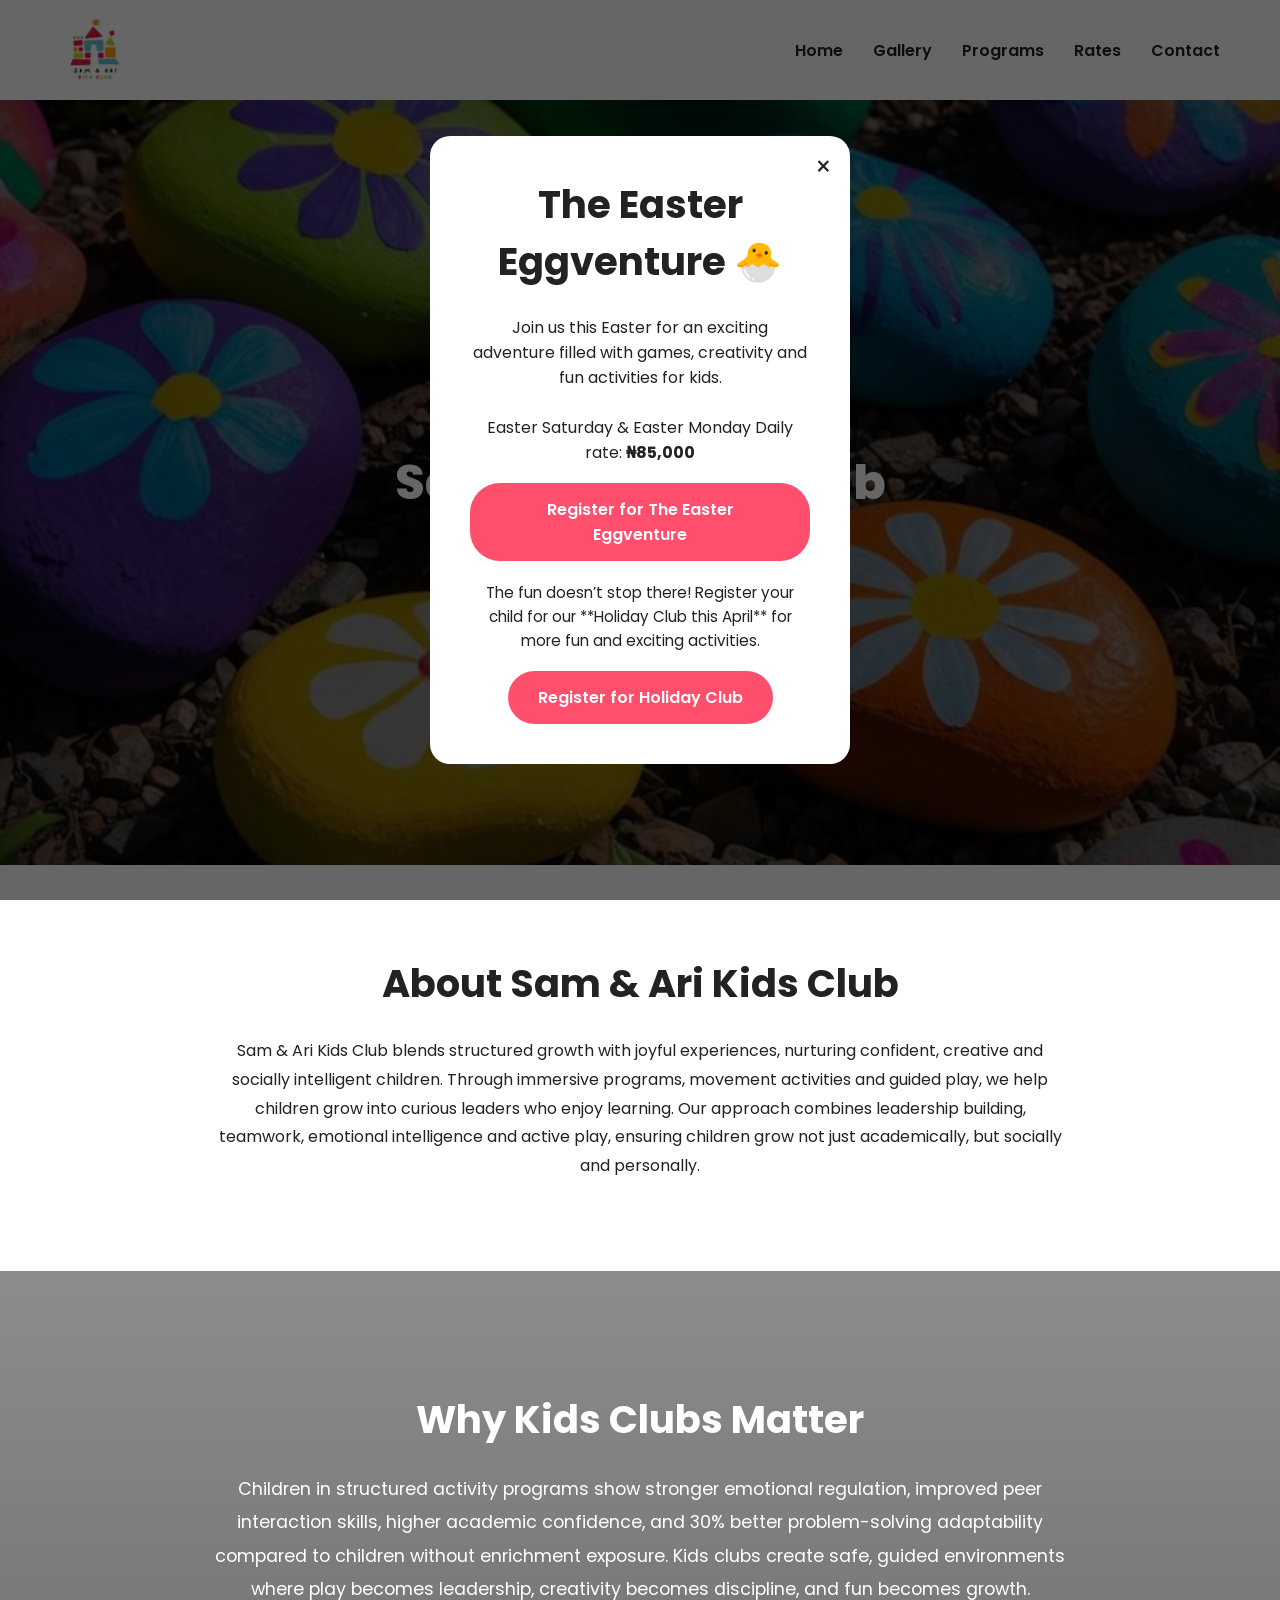
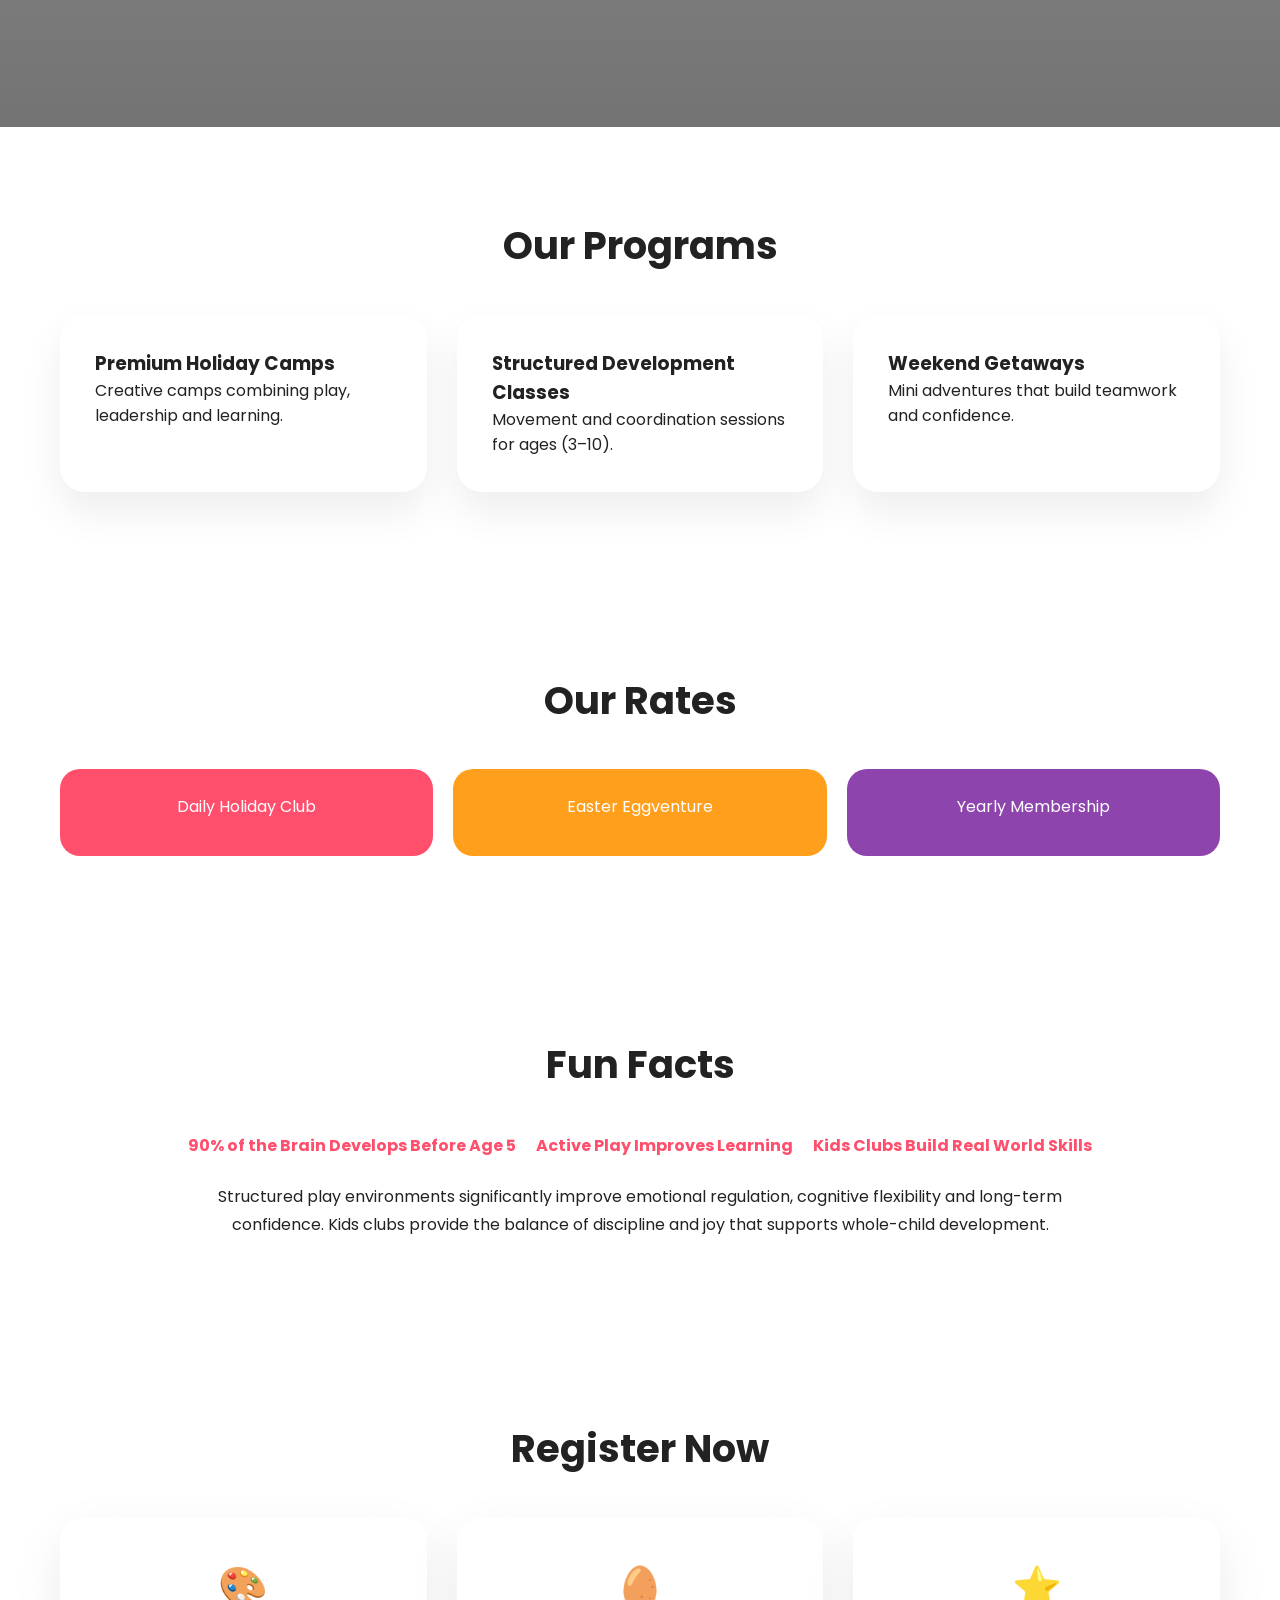
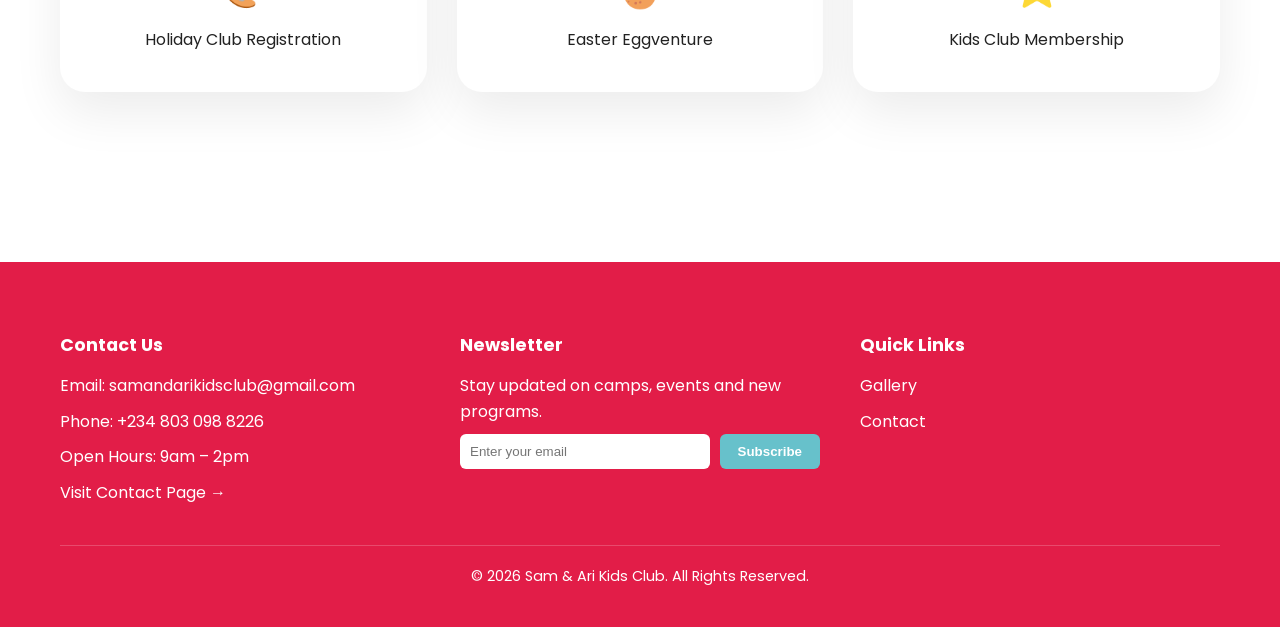
==== index.html @ 6421a851 "Update index.html" ====
<!DOCTYPE html>
<html lang="en">

<head>

<meta charset="UTF-8">
<meta name="viewport" content="width=device-width, initial-scale=1.0">
<meta name="description" content="Sam & Ari Kids Club offers creative activities, joyful adventures, and unforgettable experiences for children. Discover fun learning programs today.">
<meta name="keywords" content="kids club, children activities, creative learning, kids programs, after-school club">
<meta name="author" content="Sam & Ari Kids Club">
<meta name="theme-color" content="#ff4f6d">
<meta property="og:title" content="Sam & Ari Kids Club - Creative Learning for Kids">
<meta property="og:description" content="Discover creative activities, joyful adventures, and unforgettable experiences for children at Sam & Ari Kids Club.">
<meta property="og:type" content="website">
<meta property="og:url" content="https://samandariclub.com">
<meta property="og:image" content="https://samandariclub.com/logo.png">
<meta name="twitter:card" content="summary_large_image">
<meta name="twitter:title" content="Sam & Ari Kids Club">
<meta name="twitter:description" content="Creative activities, joyful adventures, and unforgettable experiences for children.">
<link rel="canonical" href="https://samandariclub.com">
<link rel="icon" type="image/svg+xml" href="favicon.svg">

<title>Sam & Ari Kids Club - Creative Learning for Kids</title>

<link href="https://fonts.googleapis.com/css2?family=Poppins:wght@300;400;600;700;800&display=swap" rel="stylesheet">

<style>

*{
  
margin:0;
padding:0;
box-sizing:border-box;
}

body{
font-family:'Poppins', sans-serif;
background:#ffffff;
color:#222;
}

/* NAV */

nav{
display:flex;
justify-content:space-between;
align-items:center;
padding:15px 60px;
position:fixed;
top:0;
width:100%;
background:white;
z-index:10000;
box-shadow:0 10px 30px rgba(0,0,0,0.05);
}

nav img{
height:70px;
width:70px;
object-fit:contain;
}

nav ul{
display:flex;
gap:30px;
list-style:none;
}

nav a{
text-decoration:none;
color:#222;
font-weight:600;
}

.menu-toggle{
display:none;
font-size:30px;
cursor:pointer;
}

/* MOBILE NAV */

@media (max-width:768px){

nav{
padding:12px 25px;
}

nav img{
height:60px;
width:60px;
}

.menu-toggle{
display:block;
}

nav ul{
position:absolute;
top:100%;
left:0;
width:100%;
background:white;
flex-direction:column;
align-items:center;
gap:20px;
padding:25px 0;
display:none;
box-shadow:0 15px 30px rgba(0,0,0,0.08);
}

nav ul.active{
display:flex;
}

}
  
/* HERO */

.hero{
margin-top:100px;
height:85vh;
position:relative;
overflow:hidden;
}

.slide{
position:absolute;
inset:0;
background-size:cover;
background-position:center;
display:flex;
justify-content:center;
align-items:center;
color:white;
font-size:3rem;
font-weight:800;
text-align:center;
opacity:0;
transition:opacity 1s ease;
}

.slide::after{
content:"";
position:absolute;
inset:0;
background:rgba(0,0,0,0.45);
}

.slide span{
position:relative;
z-index:2;
}

.slide.active{
opacity:1;
}

/* SECTIONS */

section{
padding:90px 60px;
}

.why-section {
background-color: #000;
background-size: cover;
background-position: center;
background-attachment: fixed;
position: relative;
}

.why-section::before {
content: "";
position: absolute;
inset: 0;
background: linear-gradient(rgba(0,0,0,0.45),rgba(0,0,0,0.55));
pointer-events: none;
}

.why-section > * {
position: relative;
z-index: 1;
}

h2{
text-align:center;
font-size:2.4rem;
margin-bottom:25px;
}

.center-text{
max-width:850px;
margin:auto;
text-align:center;
line-height:1.8;
}

/* PROGRAMS */

.cards{
display:grid;
grid-template-columns:repeat(auto-fit,minmax(260px,1fr));
gap:30px;
margin-top:40px;
}

.card{
background:white;
padding:35px;
border-radius:25px;
box-shadow:0 20px 40px rgba(0,0,0,0.07);
transition:0.3s;
}

.card:hover{
transform:translateY(-8px);
}

/* RATES */

.rates{
display:flex;
gap:20px;
flex-wrap:wrap;
margin-top:40px;
}

.rate-box{
flex:1 1 220px;
padding:25px;
border-radius:20px;
text-align:center;
color:white;
cursor:pointer;
}

.rate1{background:#ff4f6d;}
.rate2{background:#ff9f1c;}
.rate3{background:#8e44ad;}

.price{
max-height:0;
overflow:hidden;
transition:0.4s;
margin-top:12px;
font-weight:600;
}

.rate-box.active .price{
max-height:80px;
}
  
.rate-box:hover .price,
.rate-box.active .price{

max-height:100px;

}
/* FUN FACTS */

.fun{
display:flex;
justify-content:center;
gap:20px;
flex-wrap:wrap;
margin-top:40px;
font-weight:700;
color:#ff4f6d;
}

/* REGISTER */

.register-options{
display:grid;
grid-template-columns:repeat(auto-fit,minmax(260px,1fr));
gap:30px;
margin-top:40px;
}

.register-card{
background:white;
padding:40px;
border-radius:25px;
text-decoration:none;
color:#222;
text-align:center;
box-shadow:0 20px 50px rgba(0,0,0,0.08);
transition:0.3s;
}

.register-card:hover{
transform:translateY(-10px);
}

.register-icon{
font-size:2.5rem;
margin-bottom:10px;
}

/* POPUP */

.holidaypopup-overlay{
position:fixed;
inset:0;
background:rgba(0,0,0,0.6);
display:flex;
align-items:center;
justify-content:center;
opacity:0;
visibility:hidden;
transition:0.4s;
z-index:20000;
}

.holidaypopup-overlay.active{
opacity:1;
visibility:visible;
}

.holidaypopup-box{
background:white;
padding:40px;
border-radius:20px;
max-width:420px;
text-align:center;
position:relative;
}

.holidaypopup-close{
position:absolute;
top:12px;
right:18px;
font-size:26px;
cursor:pointer;
}

.holidaypopup-btn{
display:inline-block;
margin-top:18px;
background:#ff4f6d;
color:white;
padding:14px 30px;
border-radius:30px;
text-decoration:none;
font-weight:600;
}

/* FOOTER */

.main-footer{
background:#e21d48;
color:white;
padding:70px 60px 40px;
margin-top:80px;
}

.main-footer-grid{
display:grid;
grid-template-columns:repeat(auto-fit,minmax(220px,1fr));
gap:40px;
margin-bottom:40px;
}

.main-footer-column h3{
margin-bottom:15px;
font-size:1.1rem;
}

.main-footer-column p{
margin-bottom:10px;
line-height:1.6;
}

.main-footer-column a{
color:#ffffff;
text-decoration:none;
}

.main-footer-column a:hover{
color:#67c1cb;
}

.newsletter-form{
display:flex;
gap:10px;
margin-top:10px;
}

.newsletter-form input{
padding:10px;
border:none;
border-radius:6px;
flex:1;
}

.newsletter-form button{
padding:10px 18px;
background:#67c1cb;
border:none;
color:white;
border-radius:6px;
cursor:pointer;
font-weight:600;
}

.footer-bottom{
text-align:center;
border-top:1px solid rgba(255,255,255,0.2);
padding-top:20px;
font-size:0.9rem;
}
</style>
</head>
<body>

<nav>
<img src="logo.png" alt="Sam & Ari Logo" loading="lazy">

<div class="menu-toggle" onclick="toggleMenu()">☰</div>
  
<ul id="menu">

<li><a href="index.html">Home</a></li>
<li><a href="gallery.html">Gallery</a></li>
<li><a href="#programs">Programs</a></li>
<li><a href="#rates">Rates</a></li>
<li><a href="contact.html">Contact</a></li>

</ul>
</nav>
  
<!-- HERO -->

<div class="hero">

<div class="slide active" data-bg="hero1.jpg">
<span>Sam & Ari Kids Club</span>
</div>

<div class="slide" data-bg="hero2.jpg">
<span>Have Fun</span>
</div>

<div class="slide" data-bg="hero3.jpg">
<span>Learn</span>
</div>

<div class="slide" data-bg="hero4.jpg">
<span>Grow</span>
</div>

</div>

<!-- ABOUT -->

<section>

<h2>About Sam & Ari Kids Club</h2>

<p class="center-text">
Sam & Ari Kids Club blends structured growth with joyful experiences, nurturing confident, creative and socially intelligent children. Through immersive programs, movement activities and guided play, we help children grow into curious leaders who enjoy learning.

Our approach combines leadership building, teamwork, emotional intelligence and active play, ensuring children grow not just academically, but socially and personally.
</p>

</section>

<!-- WHY -->

<section class="why-section" data-bg="why-kids-club.jpg" style="
color:white;
text-align:center;
padding:120px 60px;
">

<h2 style="color:white;">Why Kids Clubs Matter</h2>

<p style="max-width:900px;margin:auto;line-height:1.9;font-size:1.1rem;">

Children in structured activity programs show stronger emotional regulation,
improved peer interaction skills, higher academic confidence, and 30% better
problem-solving adaptability compared to children without enrichment exposure.

Kids clubs create safe, guided environments where play becomes leadership,
creativity becomes discipline, and fun becomes growth.

</p>

</section>

<!-- PROGRAMS -->

<section id="programs">

<h2>Our Programs</h2>

<div class="cards">

<div class="card">
<h3>Premium Holiday Camps</h3>
<p>Creative camps combining play, leadership and learning.</p>
</div>

<div class="card">
<h3>Structured Development Classes</h3>
<p>Movement and coordination sessions for ages (3–10).</p>
</div>

<div class="card">
<h3>Weekend Getaways</h3>
<p>Mini adventures that build teamwork and confidence.</p>
</div>

</div>

</section>

<!-- RATES -->

<section id="rates">

<h2>Our Rates</h2>

<div class="rates">

<div class="rate-box rate1" onclick="togglePrice(this)">
Daily Holiday Club
<div class="price">₦85,000</div>
</div>

<div class="rate-box rate2" onclick="togglePrice(this)">
Easter Eggventure
<div class="price">₦85,000</div>
</div>

<div class="rate-box rate3" onclick="togglePrice(this)">
Yearly Membership
<div class="price">₦150,000</div>
</div>

</div>

</section>

<!-- FUN FACTS -->

<section>

<h2>Fun Facts</h2>

<div class="fun">

<div>90% of the Brain Develops Before Age 5</div>
<div>Active Play Improves Learning</div>
<div>Kids Clubs Build Real World Skills</div>

</div>

</div> <p class="center-text" style="margin-top:25px;"> Structured play environments significantly improve emotional regulation, cognitive flexibility and long-term confidence. Kids clubs provide the balance of discipline and joy that supports whole-child development. </p> 
</section>

<!-- REGISTER -->

<section id="register">

<h2>Register Now</h2>

<div class="register-options">

<a class="register-card" href="https://docs.google.com/forms/d/e/1FAIpQLSf5_7R_j3MMQvM_9AF2diilgav6Gto3rfJwRawWioQtFELdag/viewform" target="_blank">
<div class="register-icon">🎨</div>
Holiday Club Registration
</a>

<a class="register-card" href="https://docs.google.com/forms/d/e/1FAIpQLScIl_OYlO-cMEwcOk28F9zcIkAFzk7xbZ3kPcYjiaGjf_N_jA/viewform" target="_blank">
<div class="register-icon">🥚</div>
Easter Eggventure
</a>

<a class="register-card" href="https://docs.google.com/forms/d/e/1FAIpQLSeRTmQ9d62WbWrDZ2na0Sf-sAQqtw4vcXuf6P0x-Dc3jX_VUQ/viewform" target="_blank">
<div class="register-icon">⭐</div>
Kids Club Membership
</a>

</div>

</section>

<!-- POPUP -->

<div id="holidayPopup" class="holidaypopup-overlay">

<div class="holidaypopup-box">

<span class="holidaypopup-close" onclick="closePopup()">×</span>

<h2>The Easter Eggventure 🐣</h2>

<p>
Join us this Easter for an exciting adventure filled with games,
creativity and fun activities for kids.

<br><br>

Easter Saturday & Easter Monday  
Daily rate: <strong>₦85,000</strong>

</p>

<a href="https://docs.google.com/forms/d/e/1FAIpQLScIl_OYlO-cMEwcOk28F9zcIkAFzk7xbZ3kPcYjiaGjf_N_jA/viewform?usp=publish-editor"
target="_blank"
class="holidaypopup-btn">

Register for The Easter Eggventure

</a>

<p style="margin-top:20px;font-size:0.95rem;line-height:1.6;">

The fun doesn’t stop there!  
Register your child for our **Holiday Club this April** for more fun and exciting activities.

</p>

<a href="https://docs.google.com/forms/d/e/1FAIpQLSf5_7R_j3MMQvM_9AF2diilgav6Gto3rfJwRawWioQtFELdag/viewform"
target="_blank"
class="holidaypopup-btn">

Register for Holiday Club

</a>

</div>

</div>
  
<footer class="main-footer">

<div class="main-footer-grid">

<div class="main-footer-column">
<h3>Contact Us</h3>
<p>Email: samandarikidsclub@gmail.com</p>
<p>Phone: +234 803 098 8226</p>
<p>Open Hours: 9am – 2pm</p>
<a href="contact.html" class="main-footer-link">Visit Contact Page →</a>
</div>

<div class="main-footer-column">
<h3>Newsletter</h3>
<p>Stay updated on camps, events and new programs.</p>

<form class="newsletter-form">
<input type="email" placeholder="Enter your email" required>
<button type="submit">Subscribe</button>
</form>
</div>

<div class="main-footer-column">
<h3>Quick Links</h3>
<p><a href="gallery.html">Gallery</a></p>
<p><a href="contact.html">Contact</a></p>
</div>
  
</div>

<div class="footer-bottom">
© 2026 Sam & Ari Kids Club. All Rights Reserved.
</div>

</footer> 
<script>

/* IMAGE LAZY LOADING FOR BACKGROUND IMAGES */

const observerOptions = {
  threshold: 0.1
};

const imageObserver = new IntersectionObserver((entries) => {
  entries.forEach(entry => {
    if (entry.isIntersecting) {
      const img = entry.target;
      const bgImage = img.getAttribute('data-bg');
      if (bgImage) {
        img.style.backgroundImage = `url('${bgImage}')`;
        img.removeAttribute('data-bg');
        imageObserver.unobserve(img);
      }
    }
  });
}, observerOptions);

document.querySelectorAll('[data-bg]').forEach(el => {
  imageObserver.observe(el);
});

/* HERO SLIDER */

let slides=document.querySelectorAll(".slide")
let index=0

setInterval(()=>{

slides[index].classList.remove("active")
index=(index+1)%slides.length
slides[index].classList.add("active")

},4000)

/* PRICE TOGGLE */

function togglePrice(el){
el.classList.toggle("active")
}

function toggleMenu(){
document.getElementById("menu").classList.toggle("active");
}
  
/* POPUP */

window.addEventListener("load", () => {

setTimeout(() => {
document.getElementById("holidayPopup").classList.add("active");
},1500);

});

function closePopup(){
document.getElementById("holidayPopup").classList.remove("active");
}
  
</script>
  
</body>
</html>
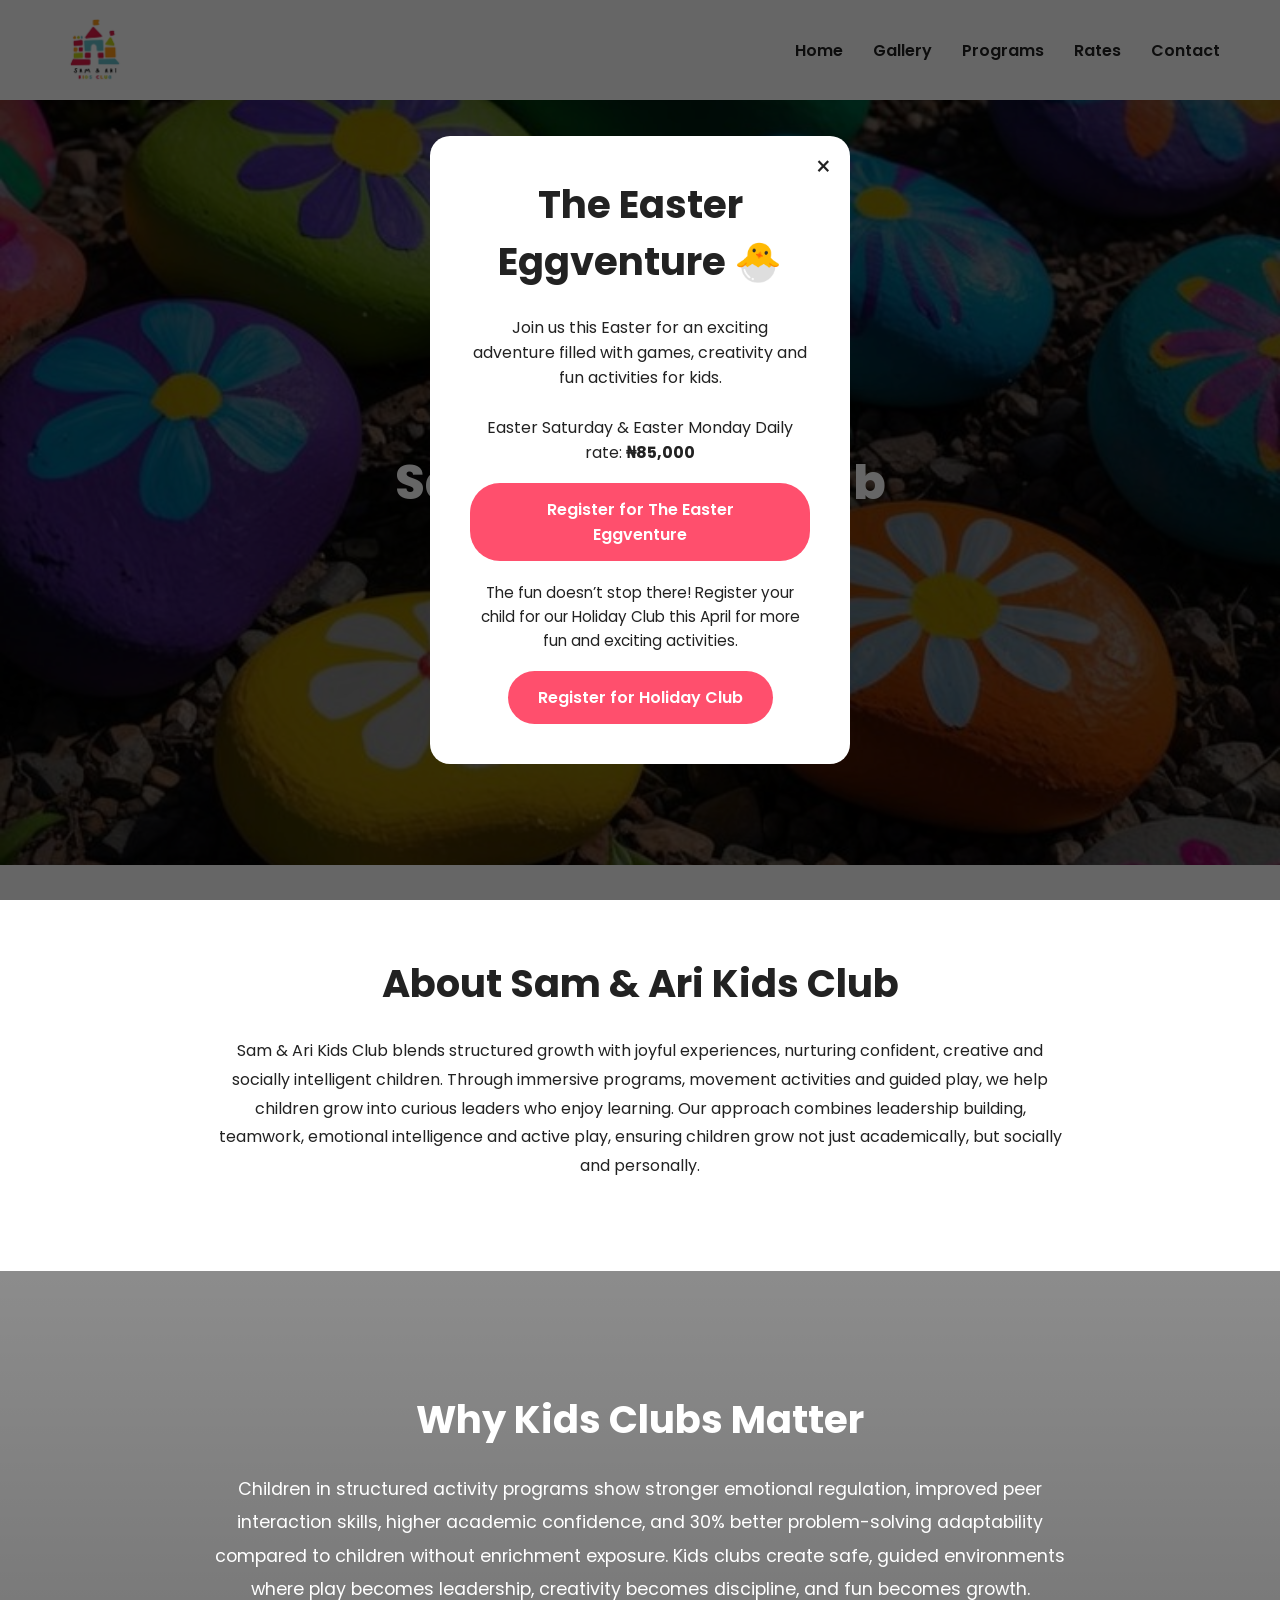
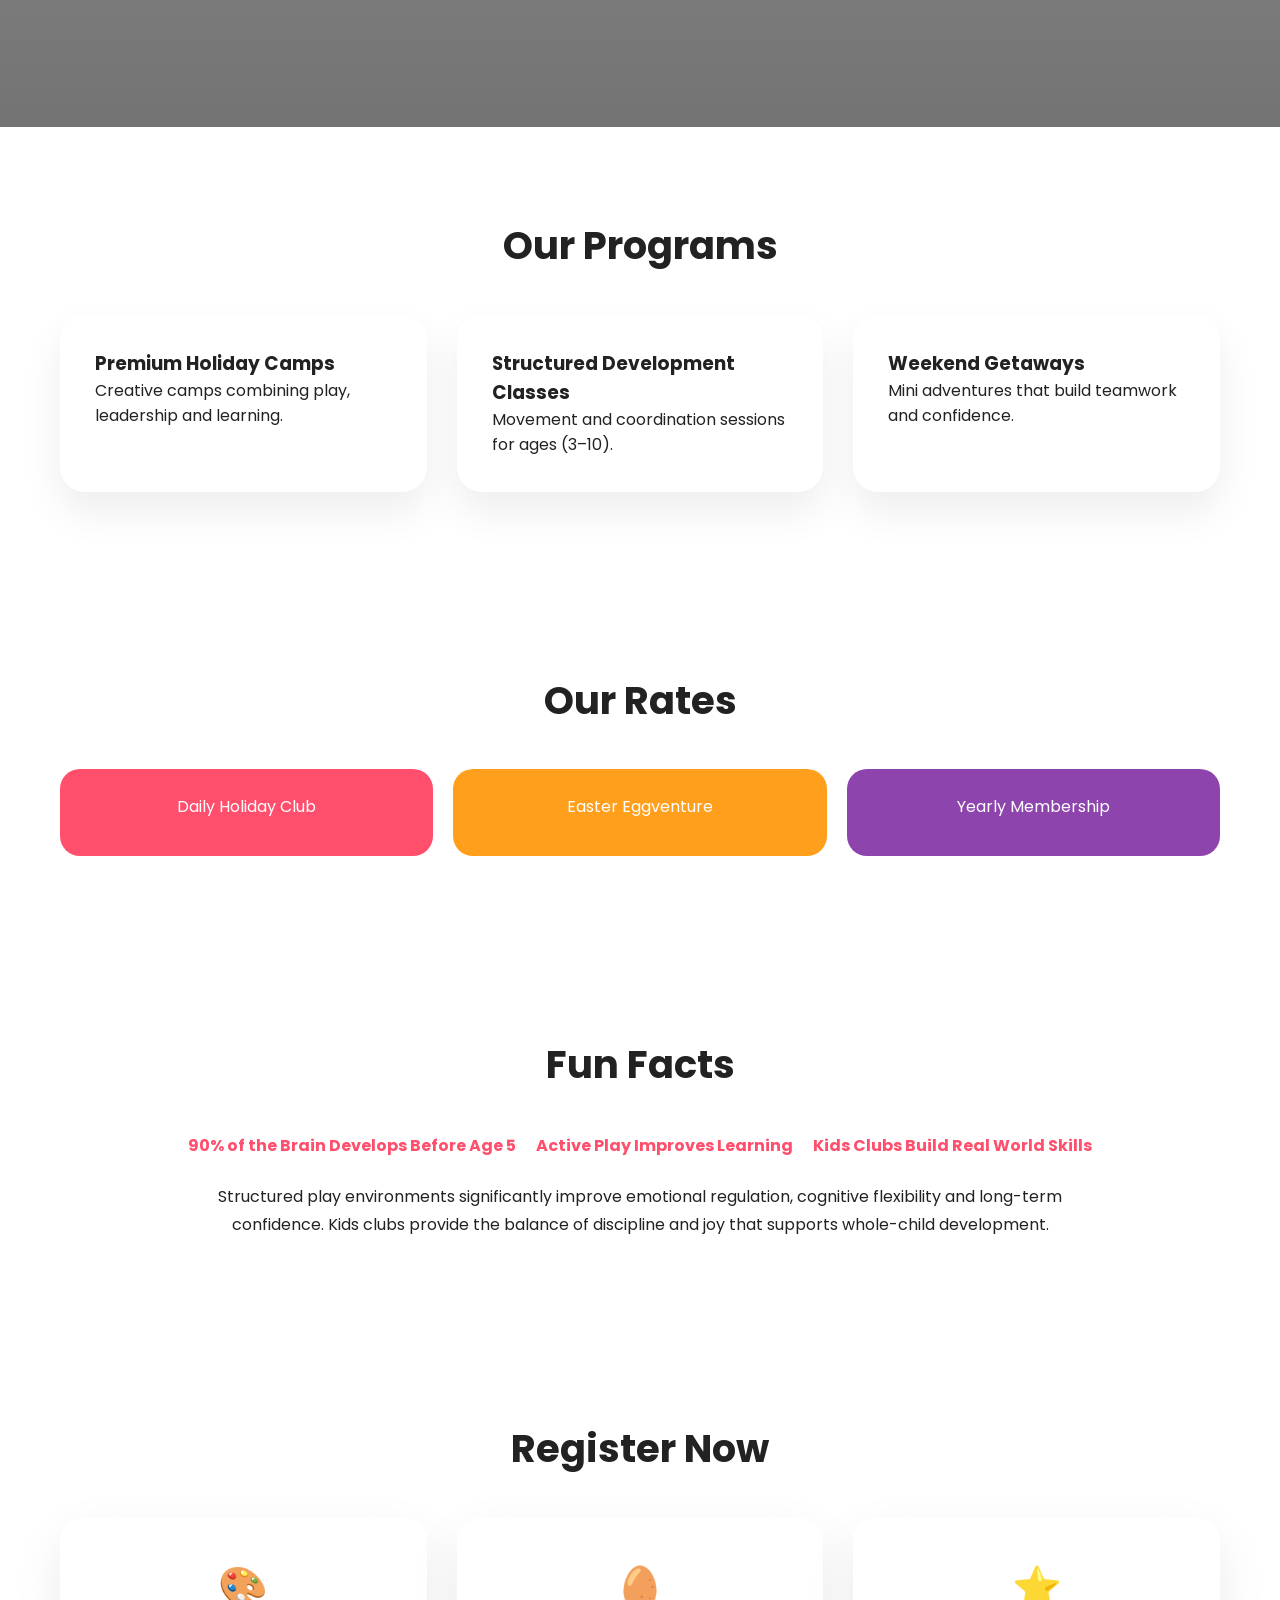
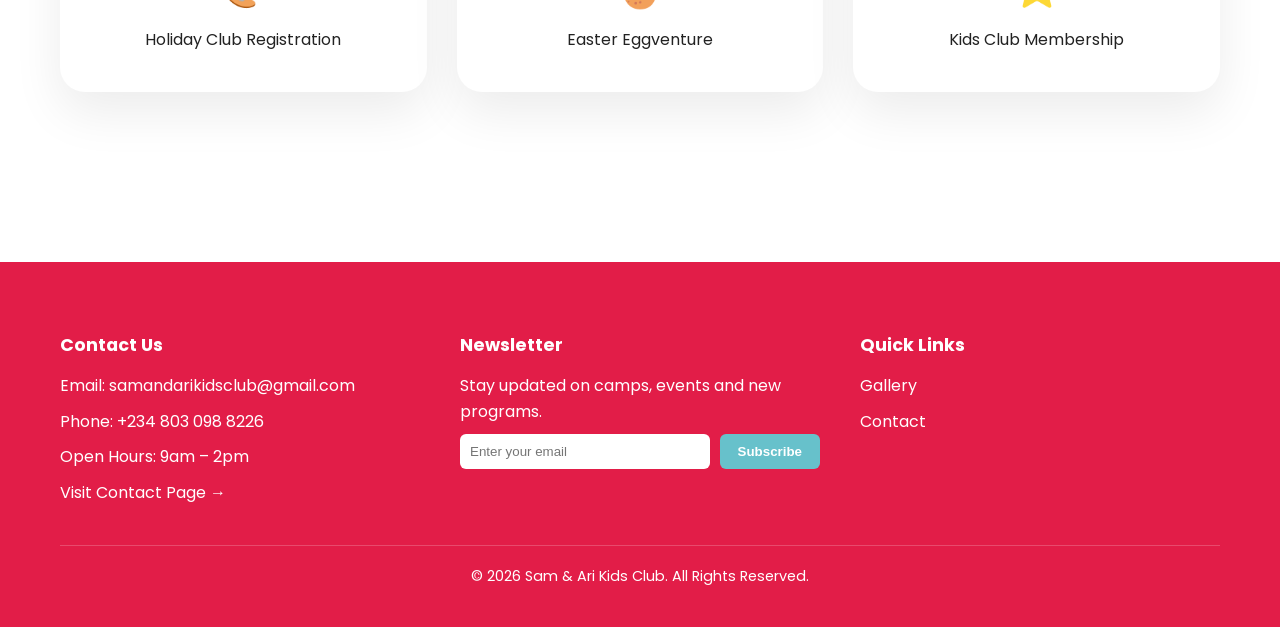
==== commit c7900336: "Update index.html" ====
--- a/index.html
+++ b/index.html
@@ -619,7 +619,7 @@
 <p style="margin-top:20px;font-size:0.95rem;line-height:1.6;">
 
 The fun doesn’t stop there!  
-Register your child for our **Holiday Club this April** for more fun and exciting activities.
+Register your child for our Holiday Club this April for more fun and exciting activities.
 
 </p>
 
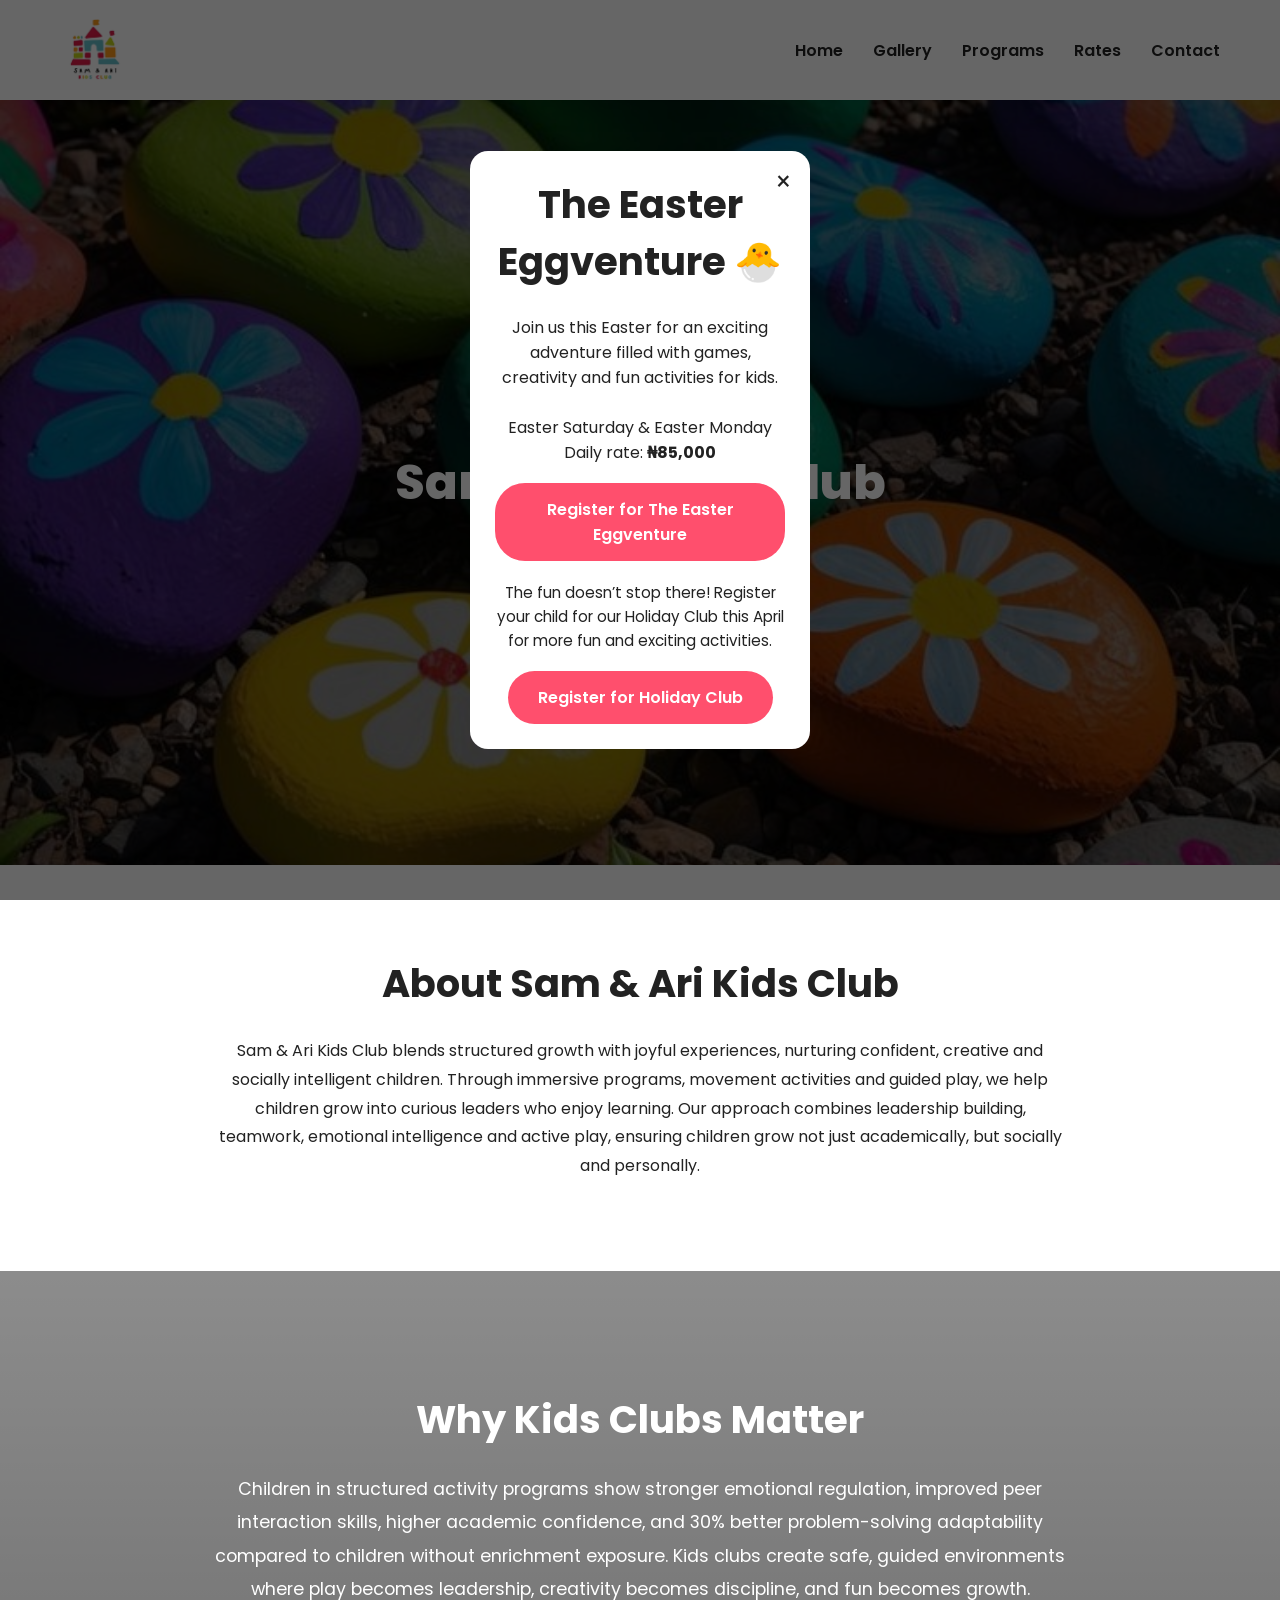
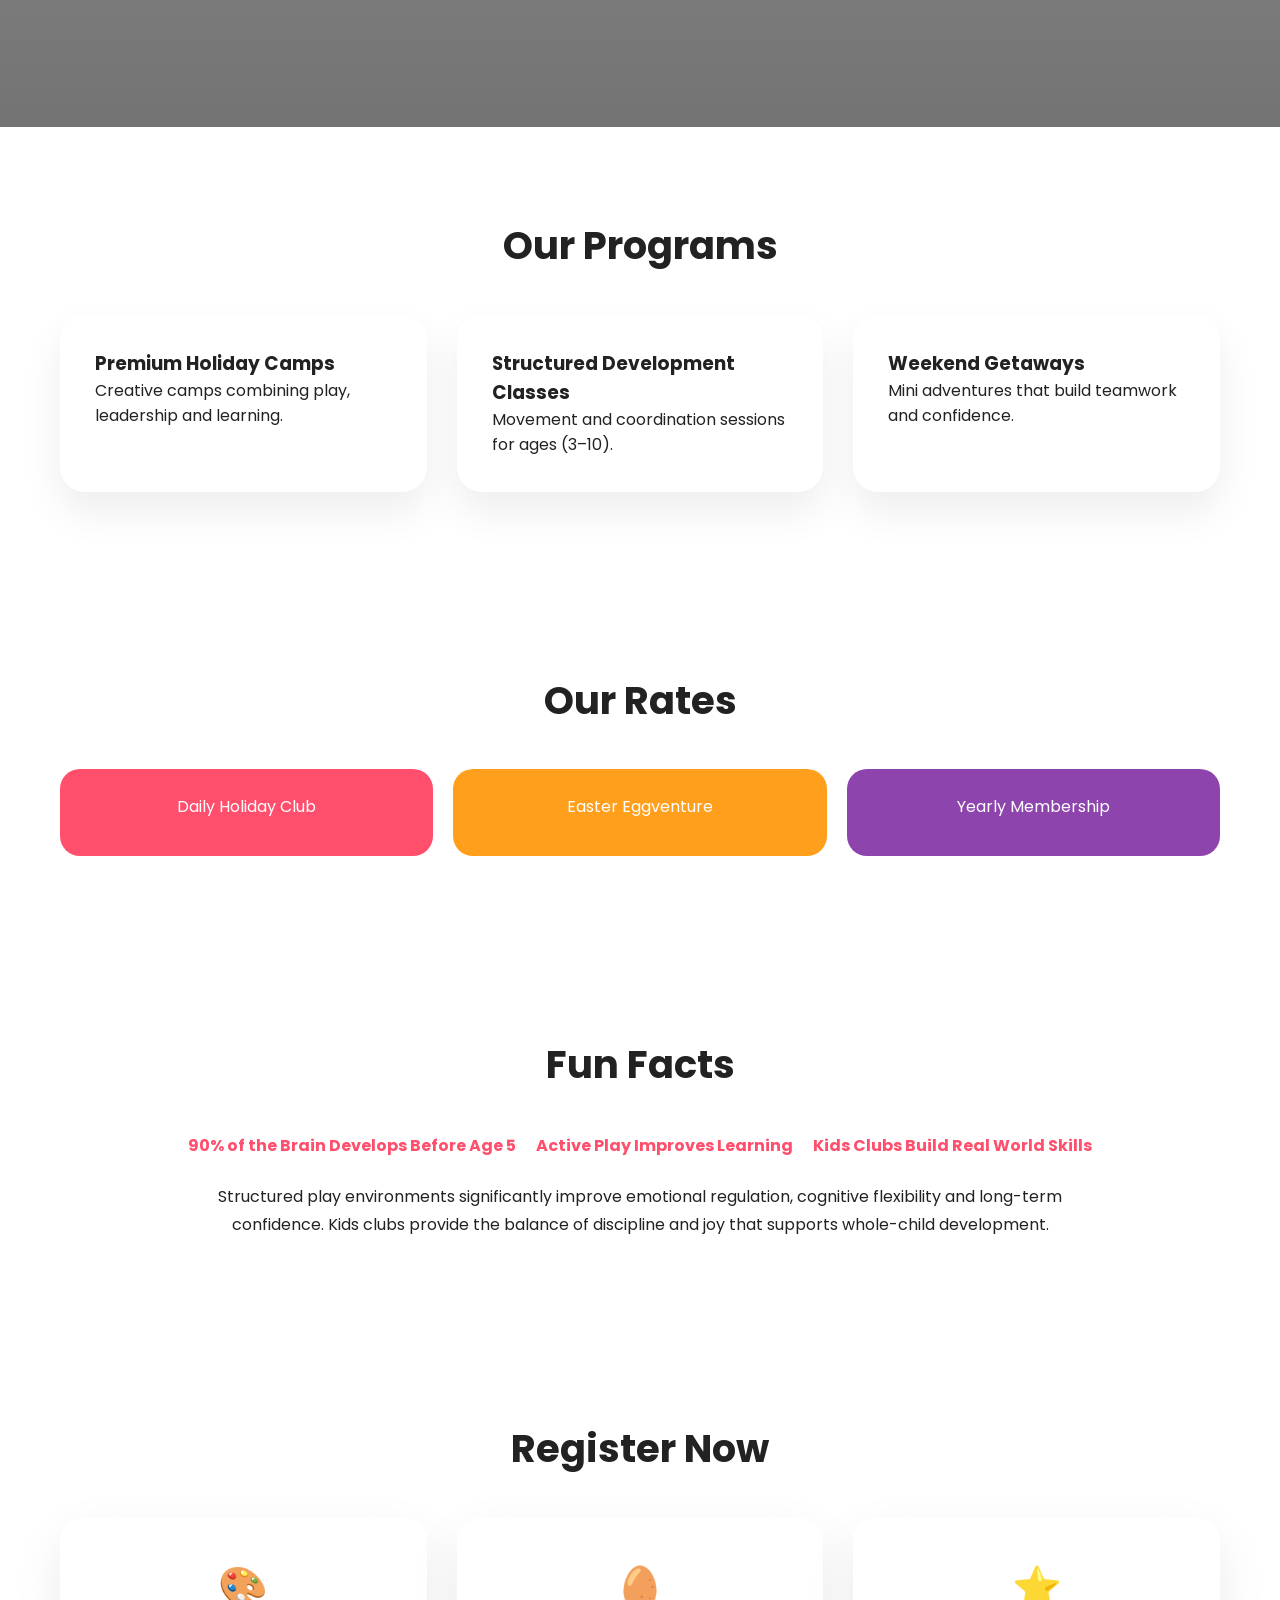
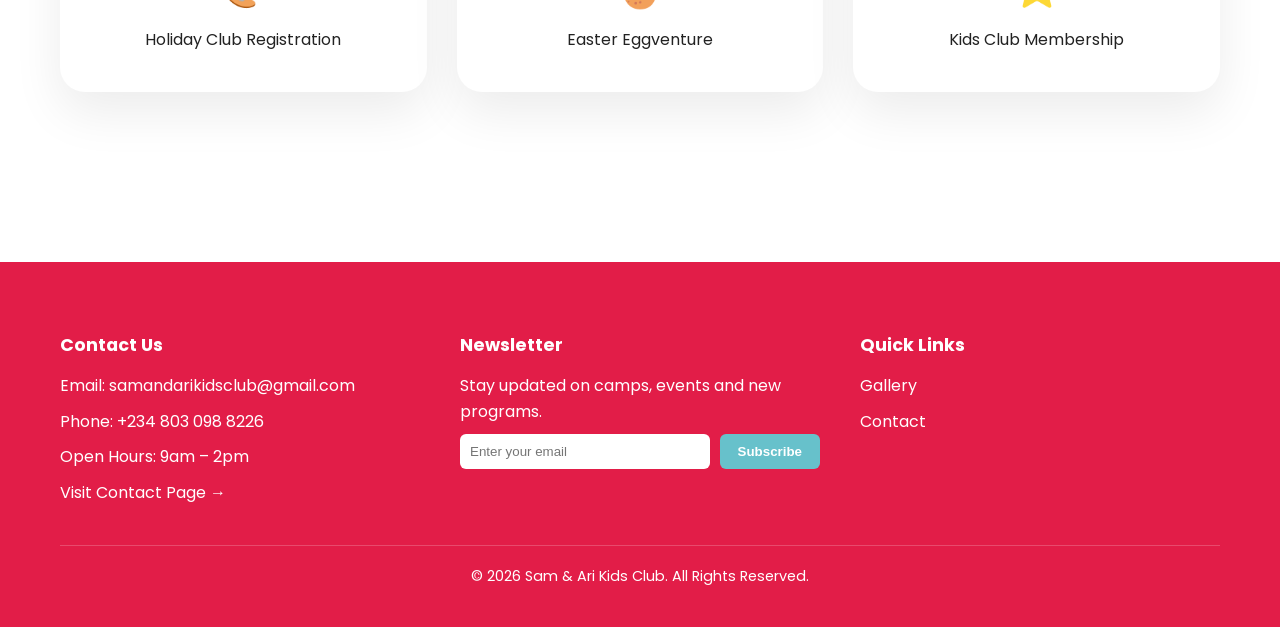
==== commit bf072bf1: "Update index.html" ====
--- a/index.html
+++ b/index.html
@@ -320,9 +320,10 @@
 
 .holidaypopup-box{
 background:white;
-padding:40px;
-border-radius:20px;
-max-width:420px;
+padding:25px;
+border-radius:18px;
+max-width:340px;
+width:90%;
 text-align:center;
 position:relative;
 }
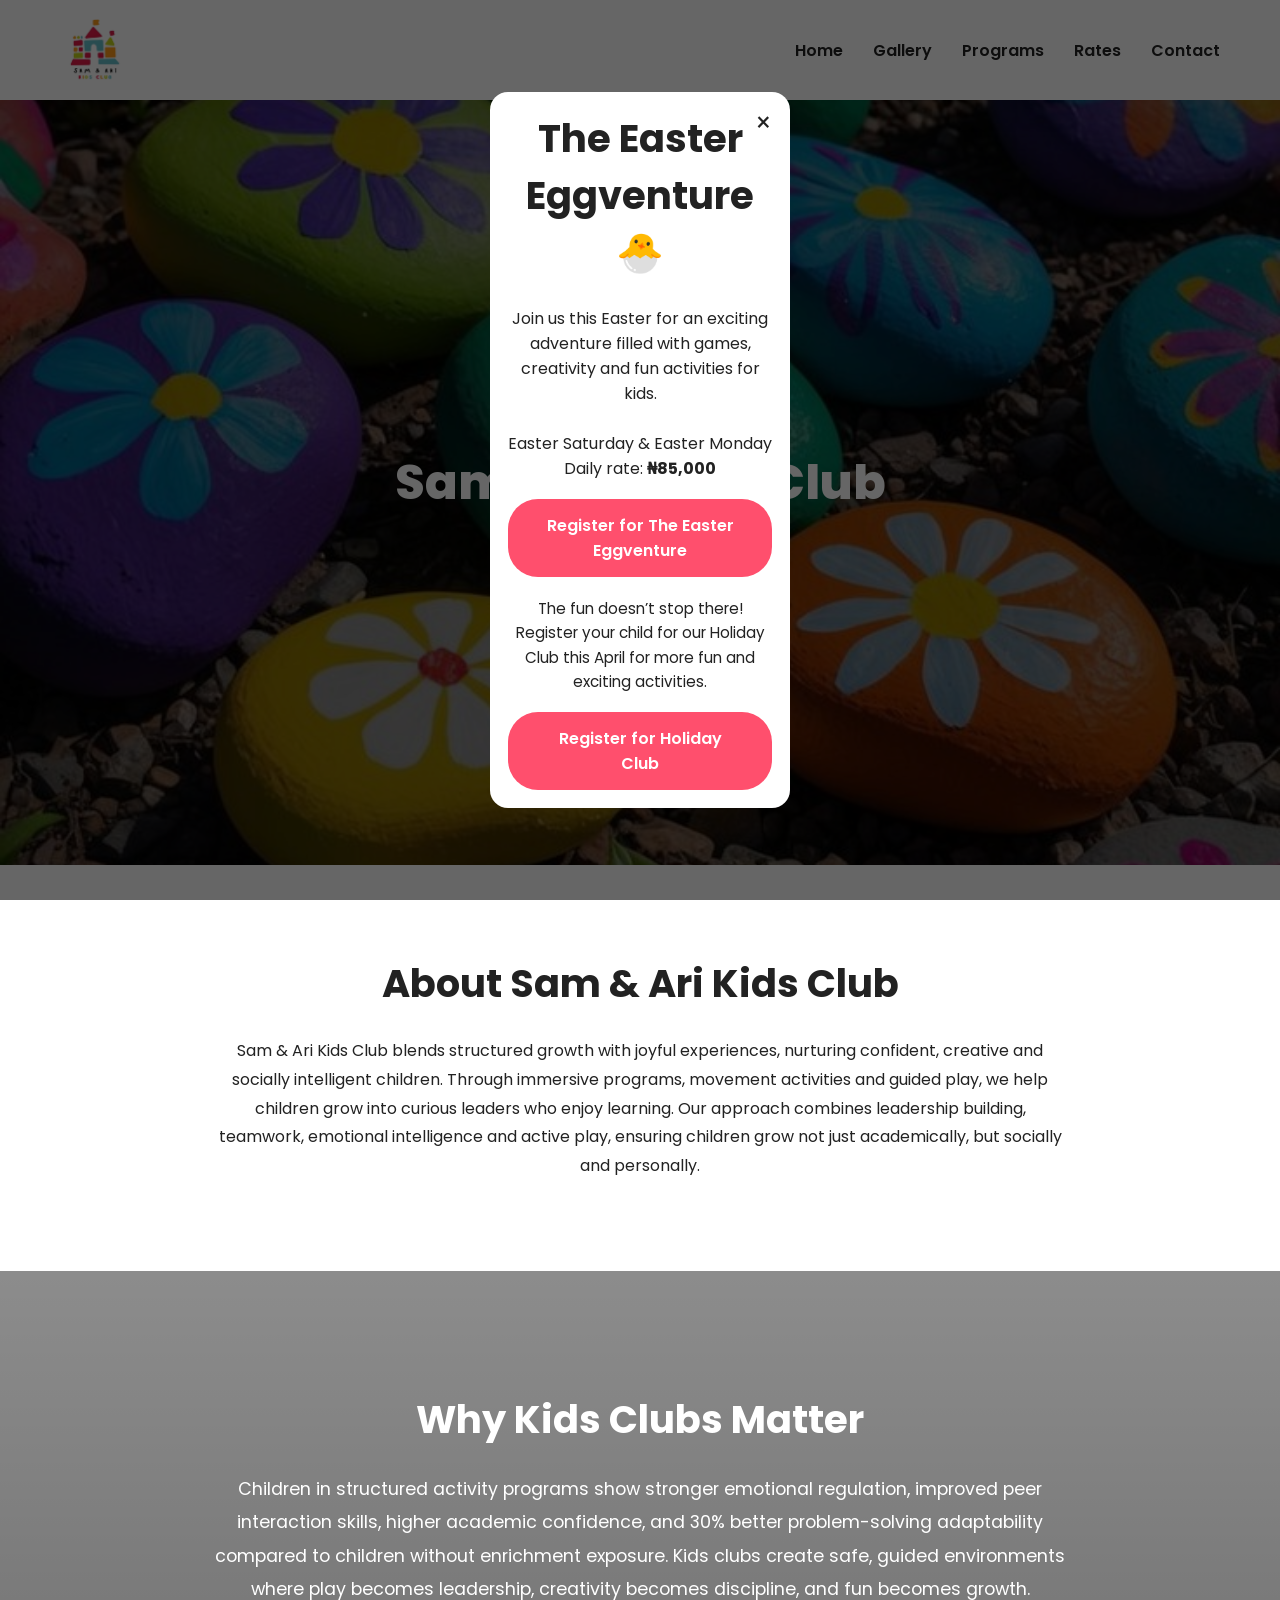
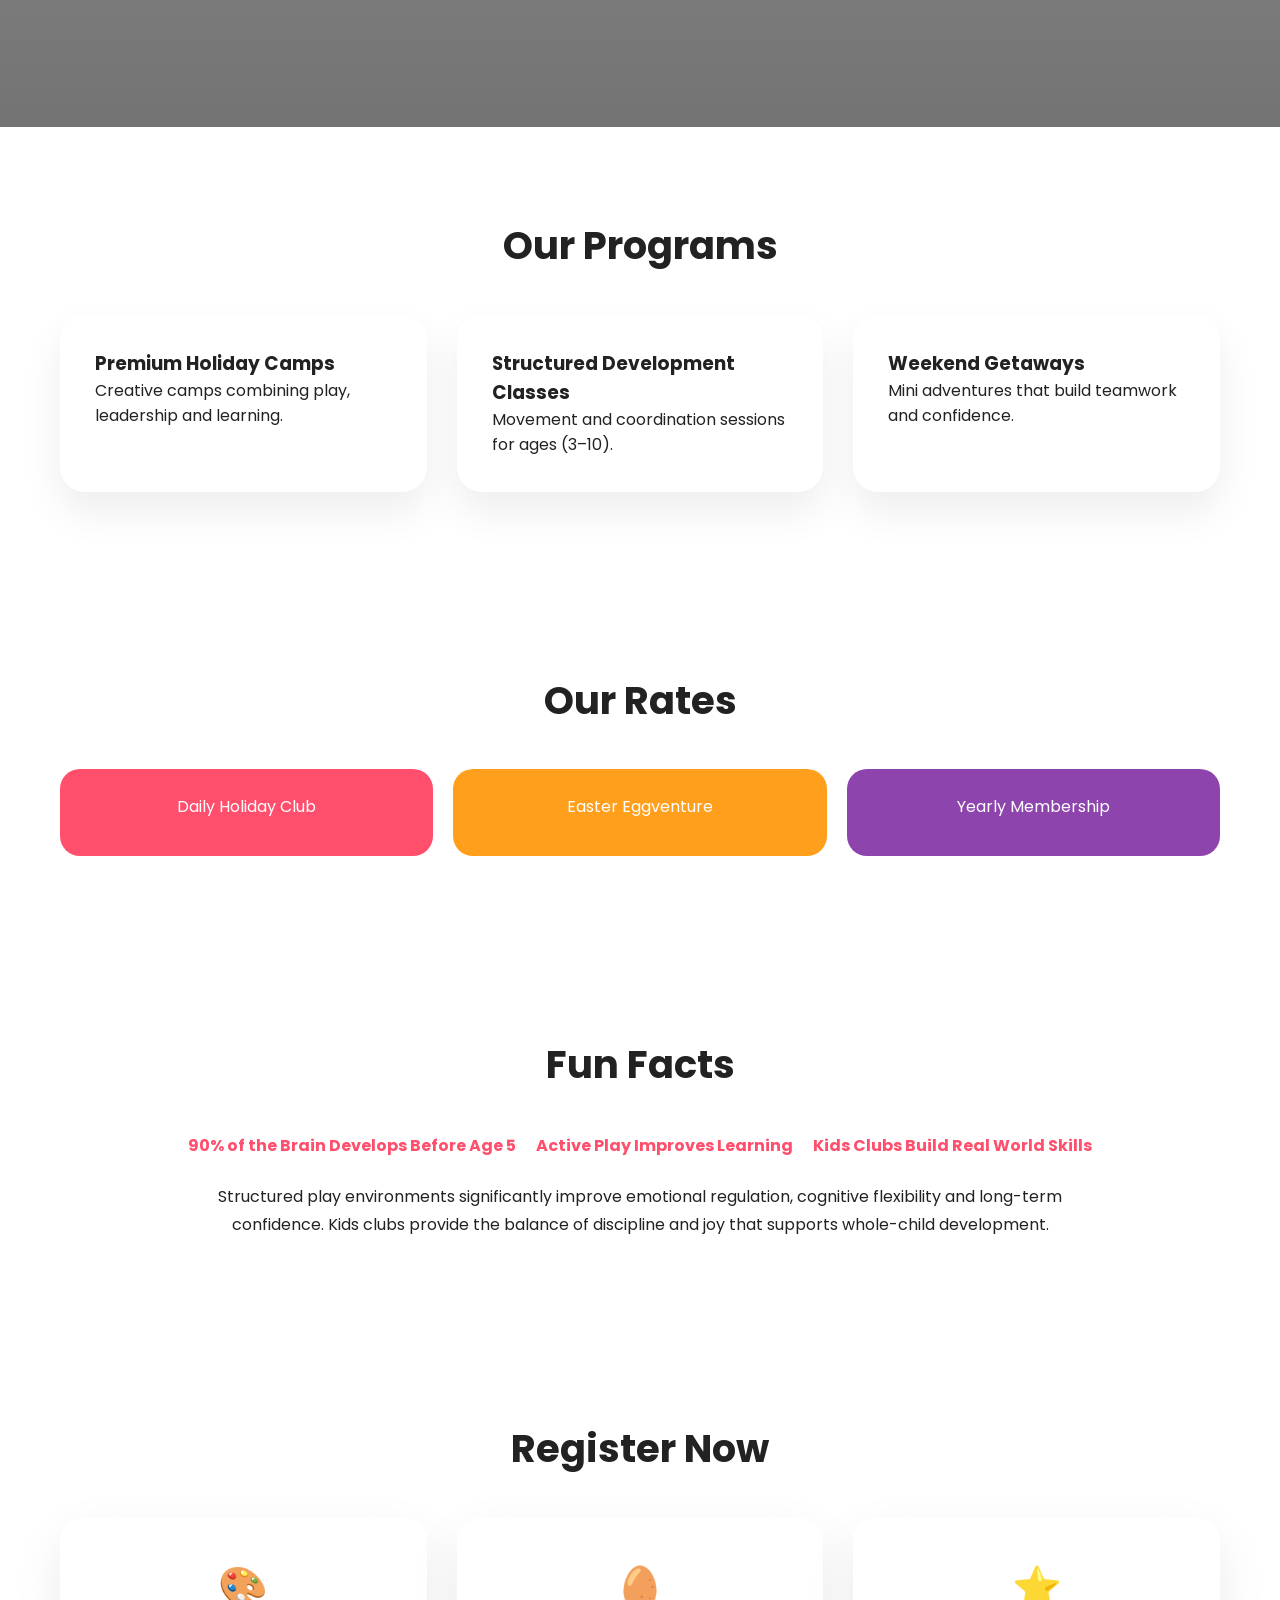
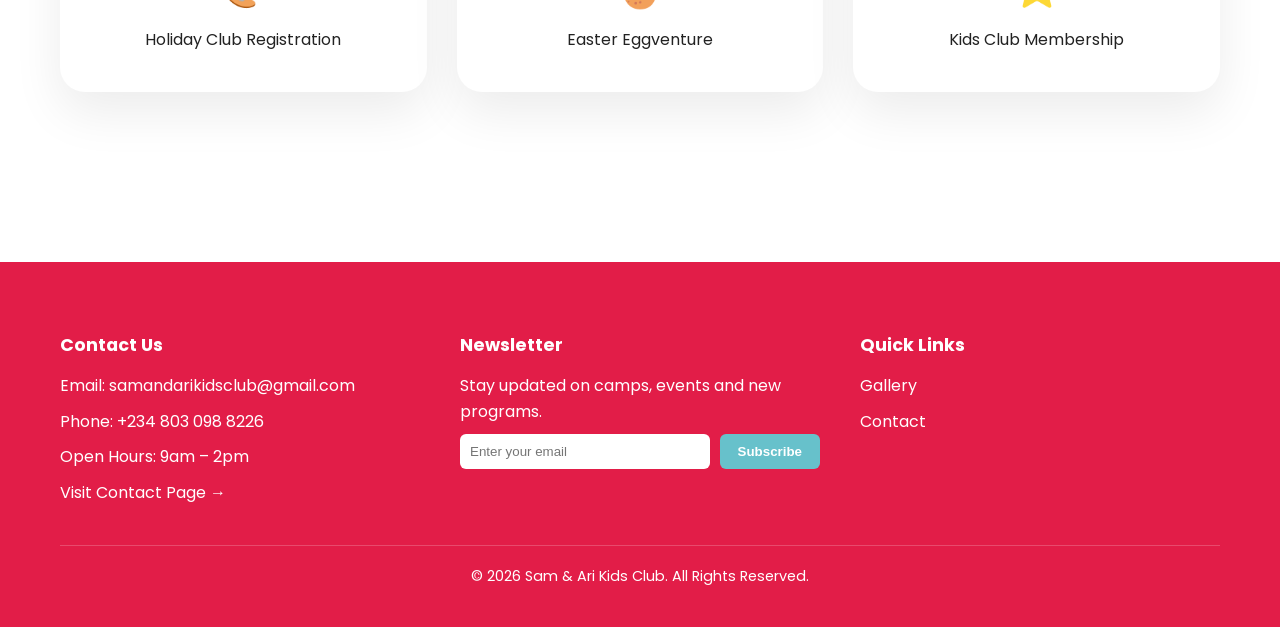
==== commit 89859def: "Update index.html" ====
--- a/index.html
+++ b/index.html
@@ -320,9 +320,9 @@
 
 .holidaypopup-box{
 background:white;
-padding:25px;
+padding:18px;
 border-radius:18px;
-max-width:340px;
+max-width:300px;
 width:90%;
 text-align:center;
 position:relative;
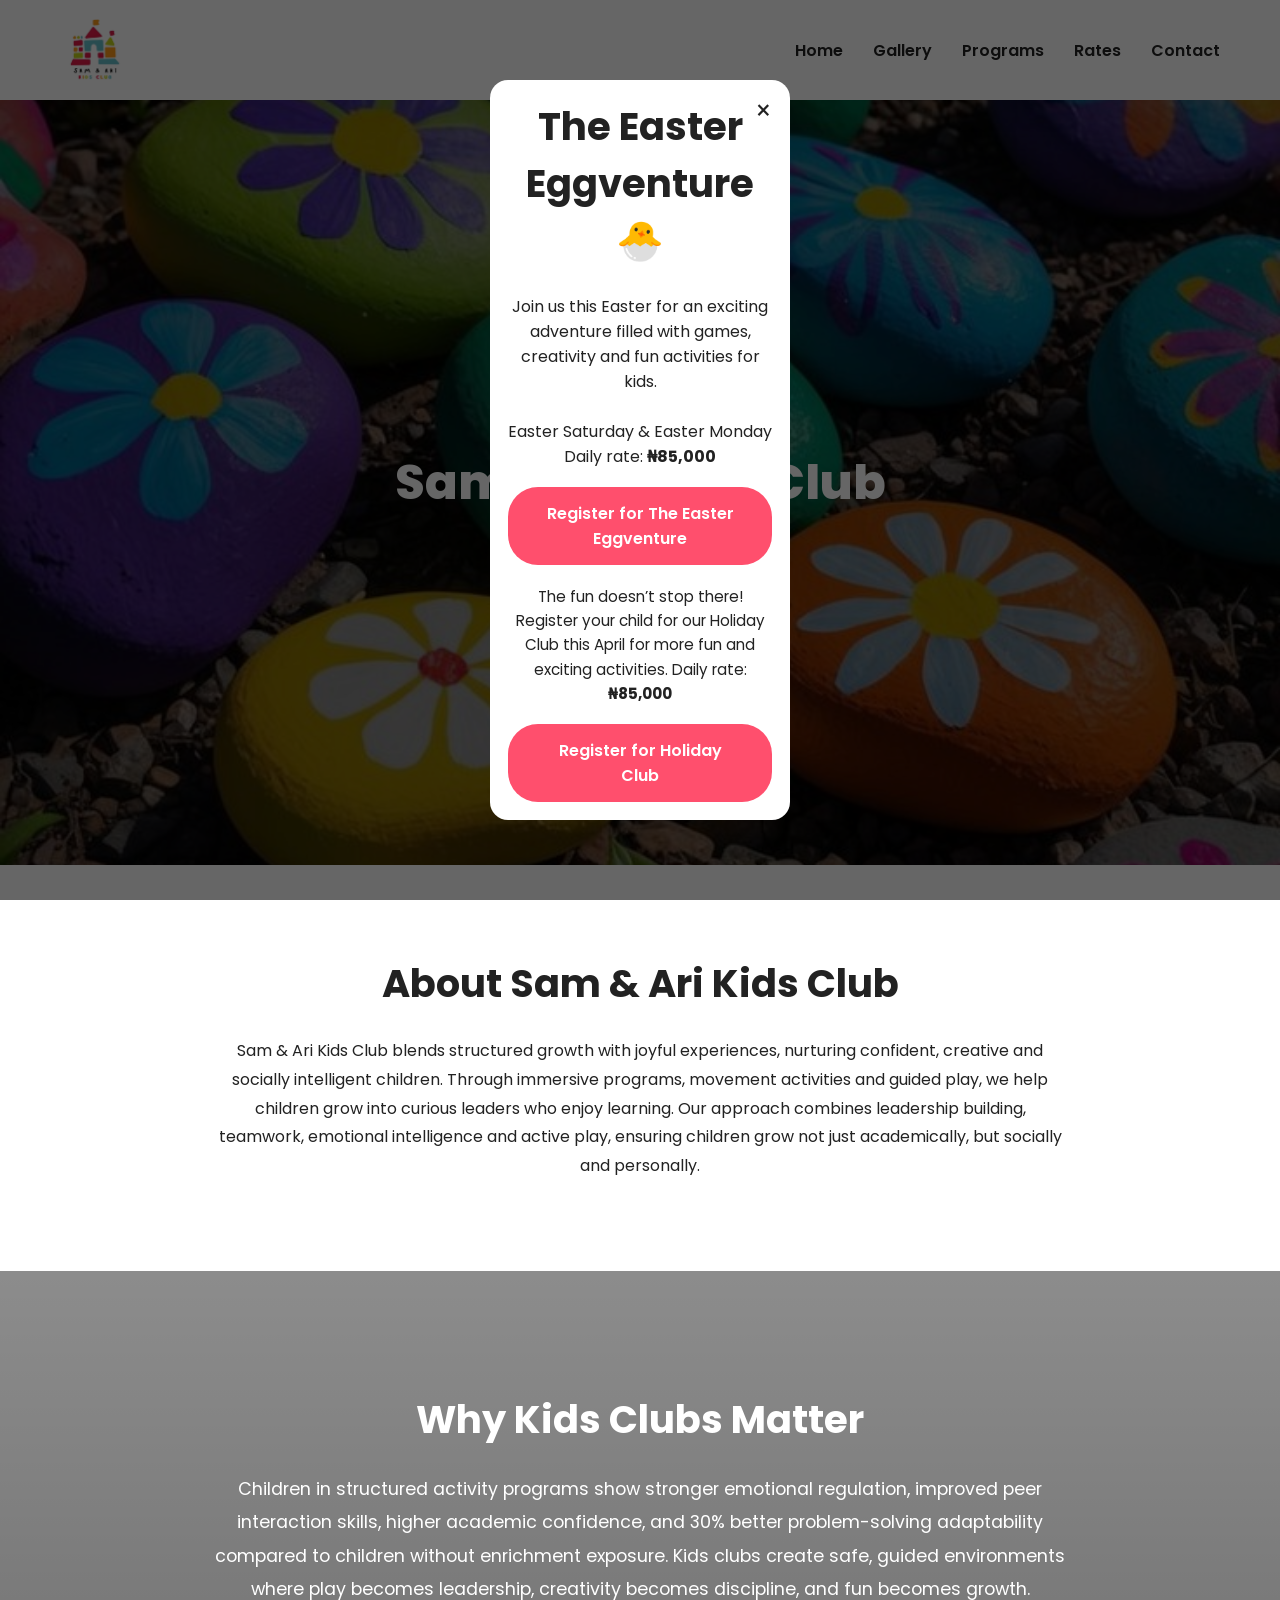
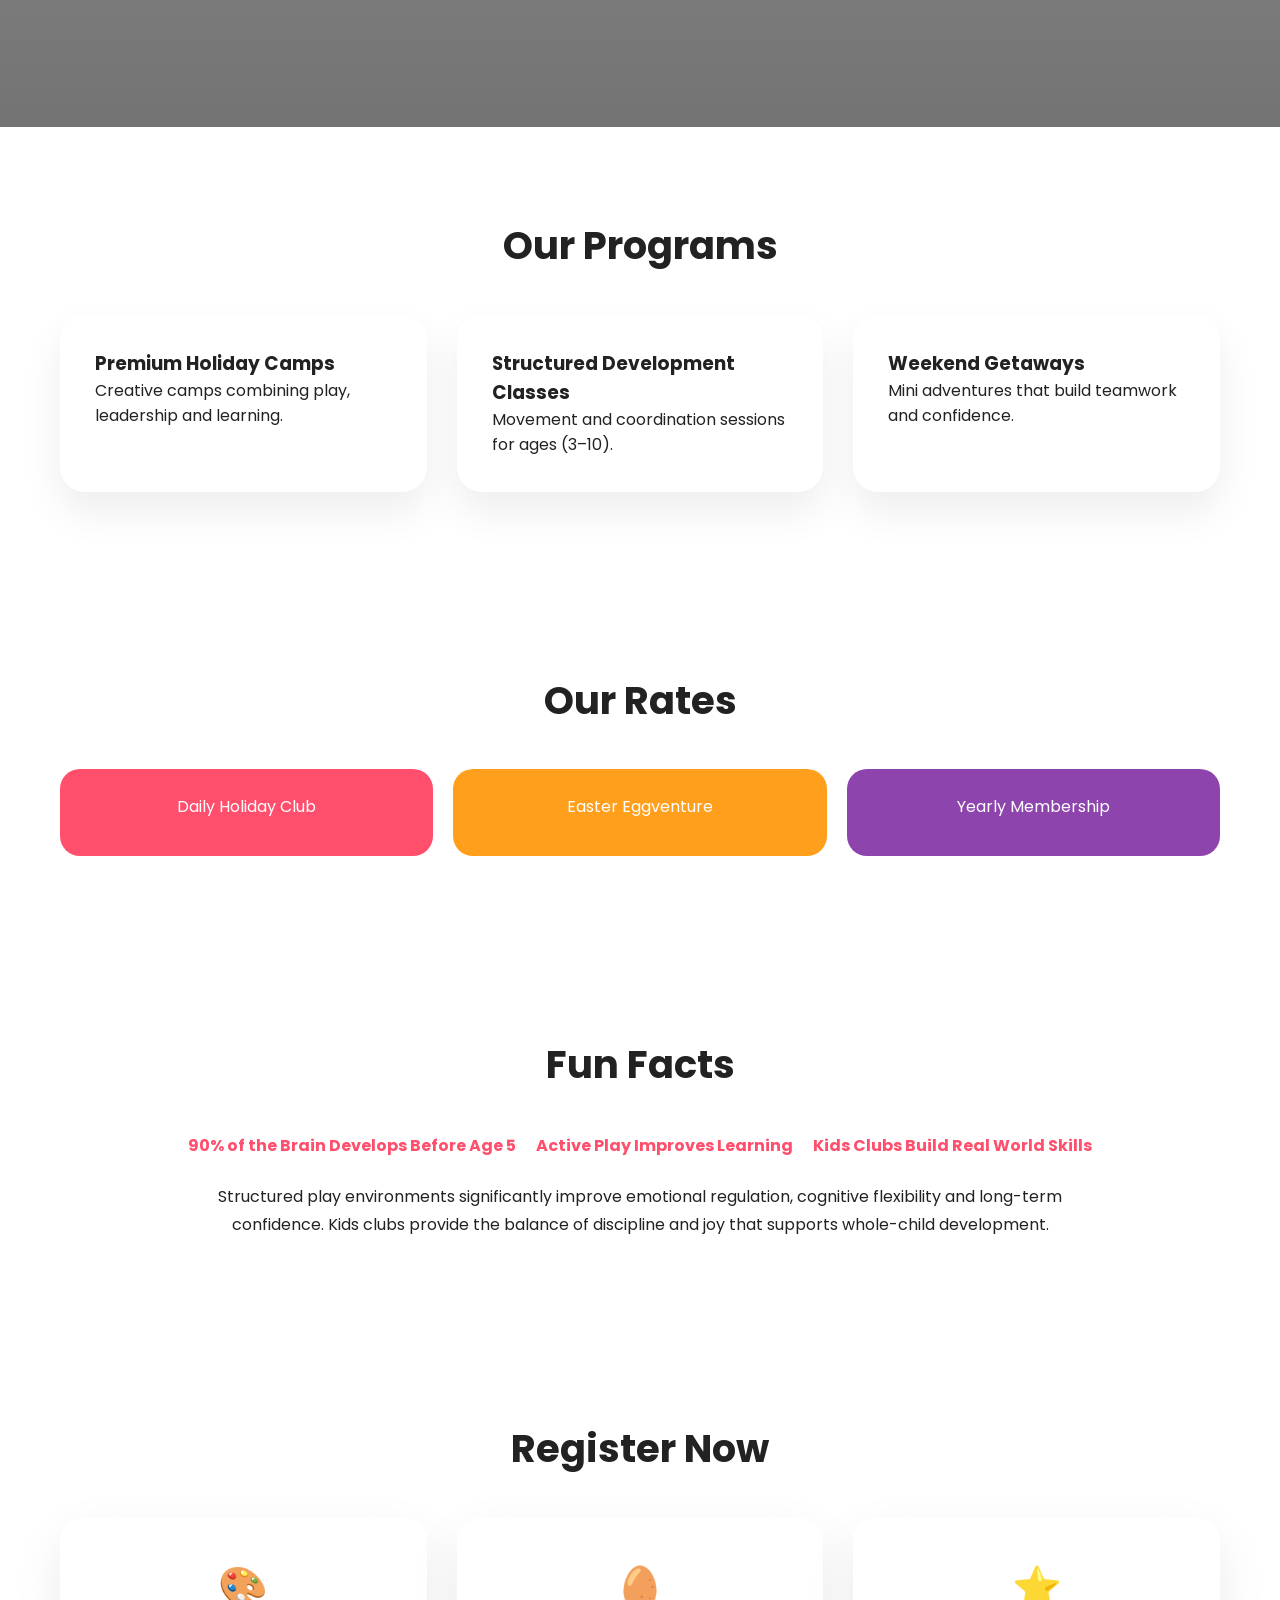
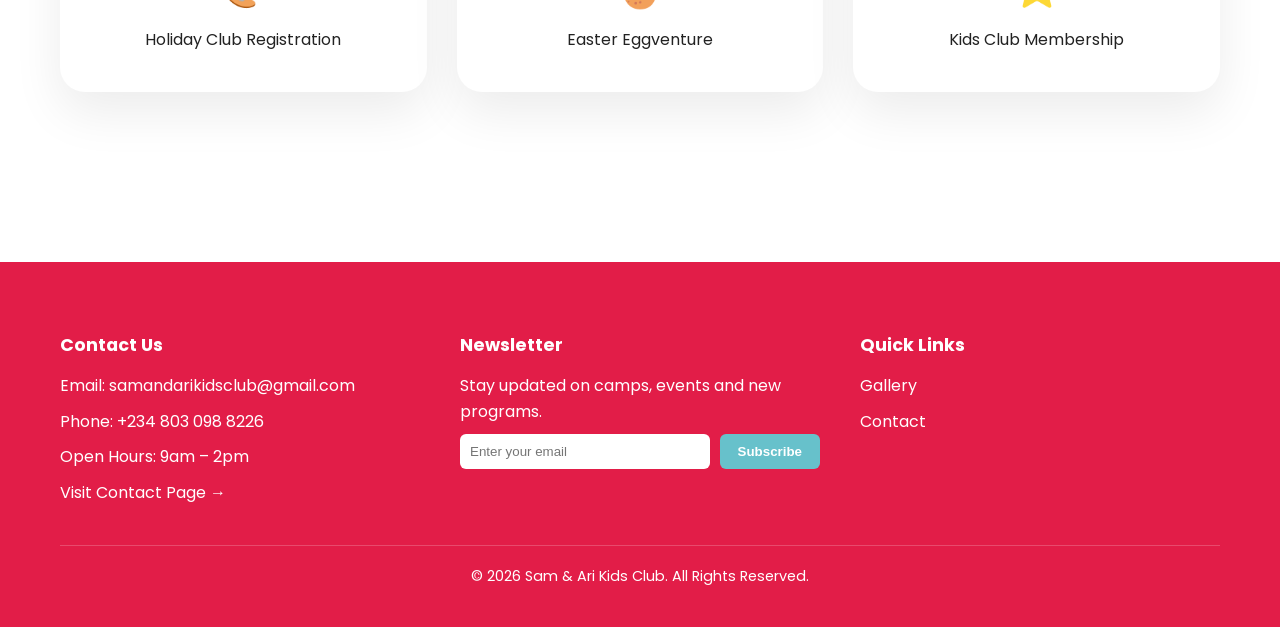
==== commit 0d8b3585: "Update index.html" ====
--- a/index.html
+++ b/index.html
@@ -622,6 +622,8 @@
 The fun doesn’t stop there!  
 Register your child for our Holiday Club this April for more fun and exciting activities.
 
+Daily rate: <strong>₦85,000</strong>
+  
 </p>
 
 <a href="https://docs.google.com/forms/d/e/1FAIpQLSf5_7R_j3MMQvM_9AF2diilgav6Gto3rfJwRawWioQtFELdag/viewform"
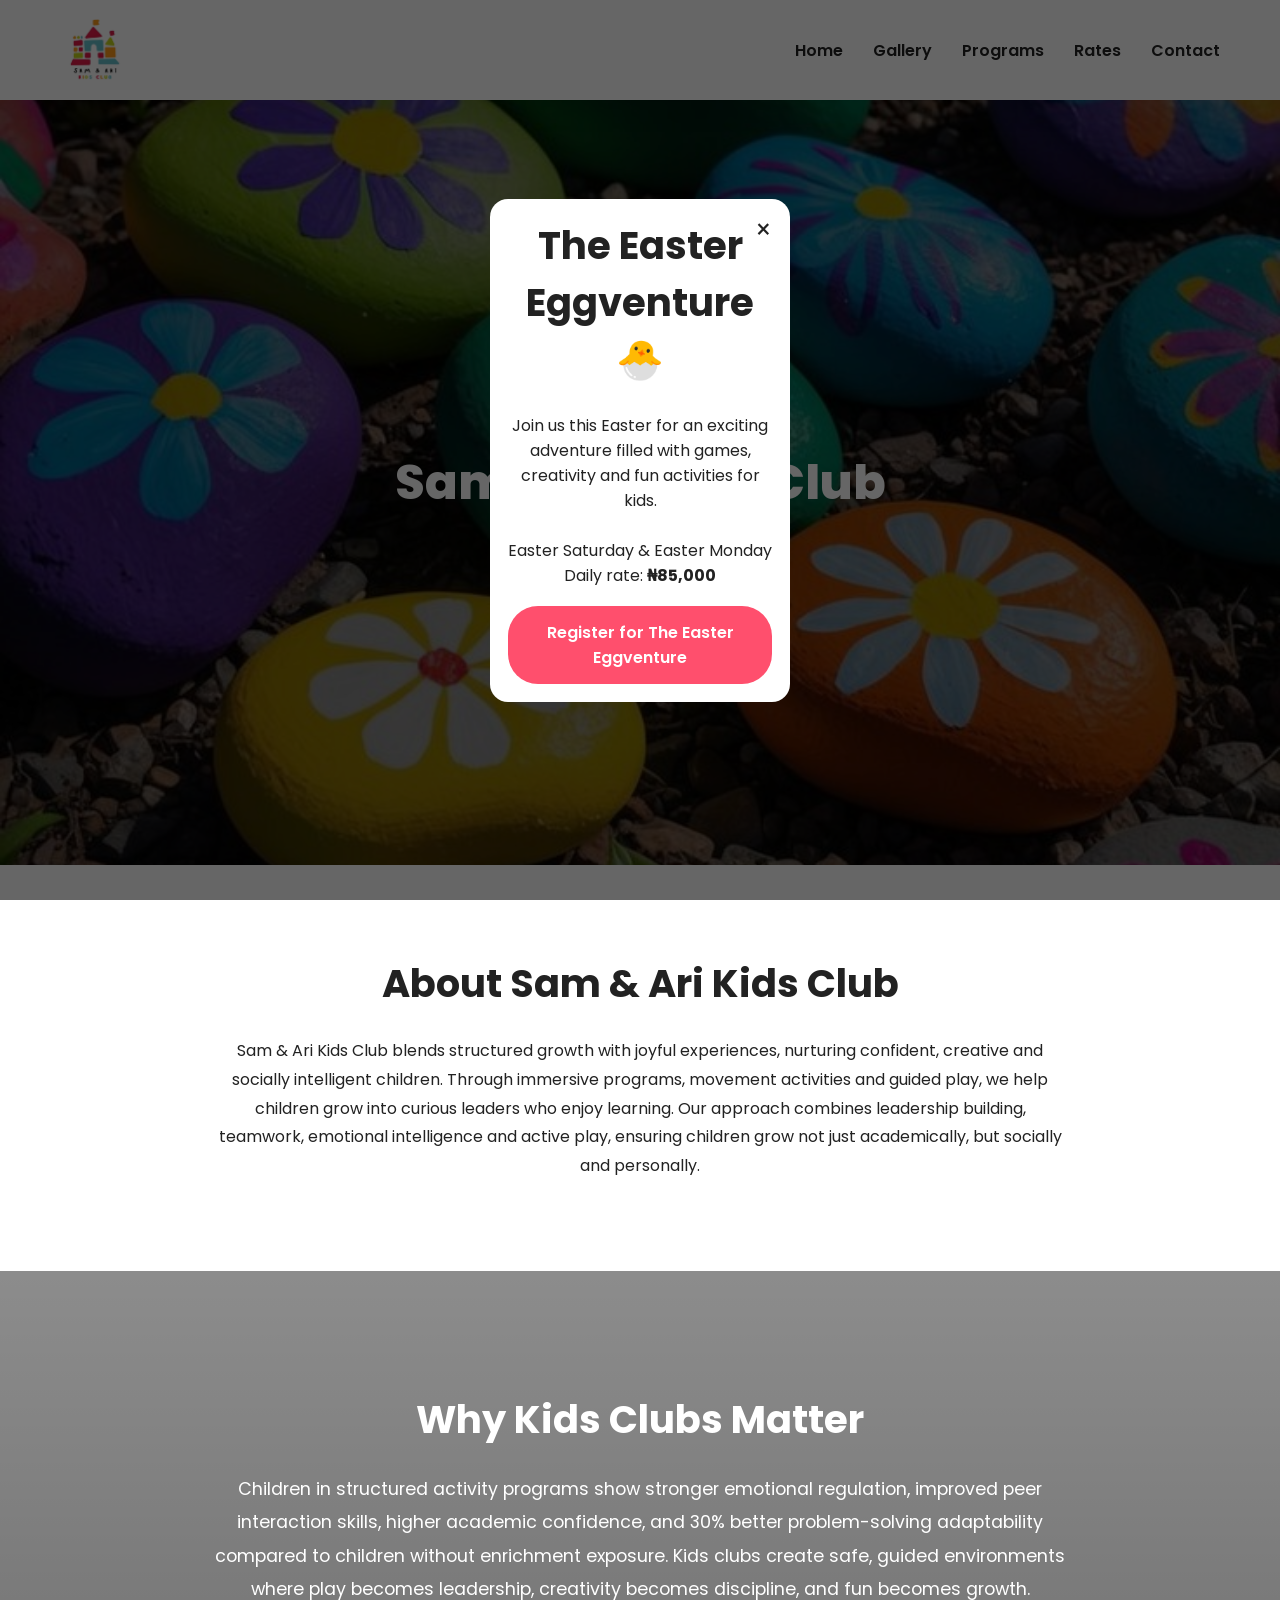
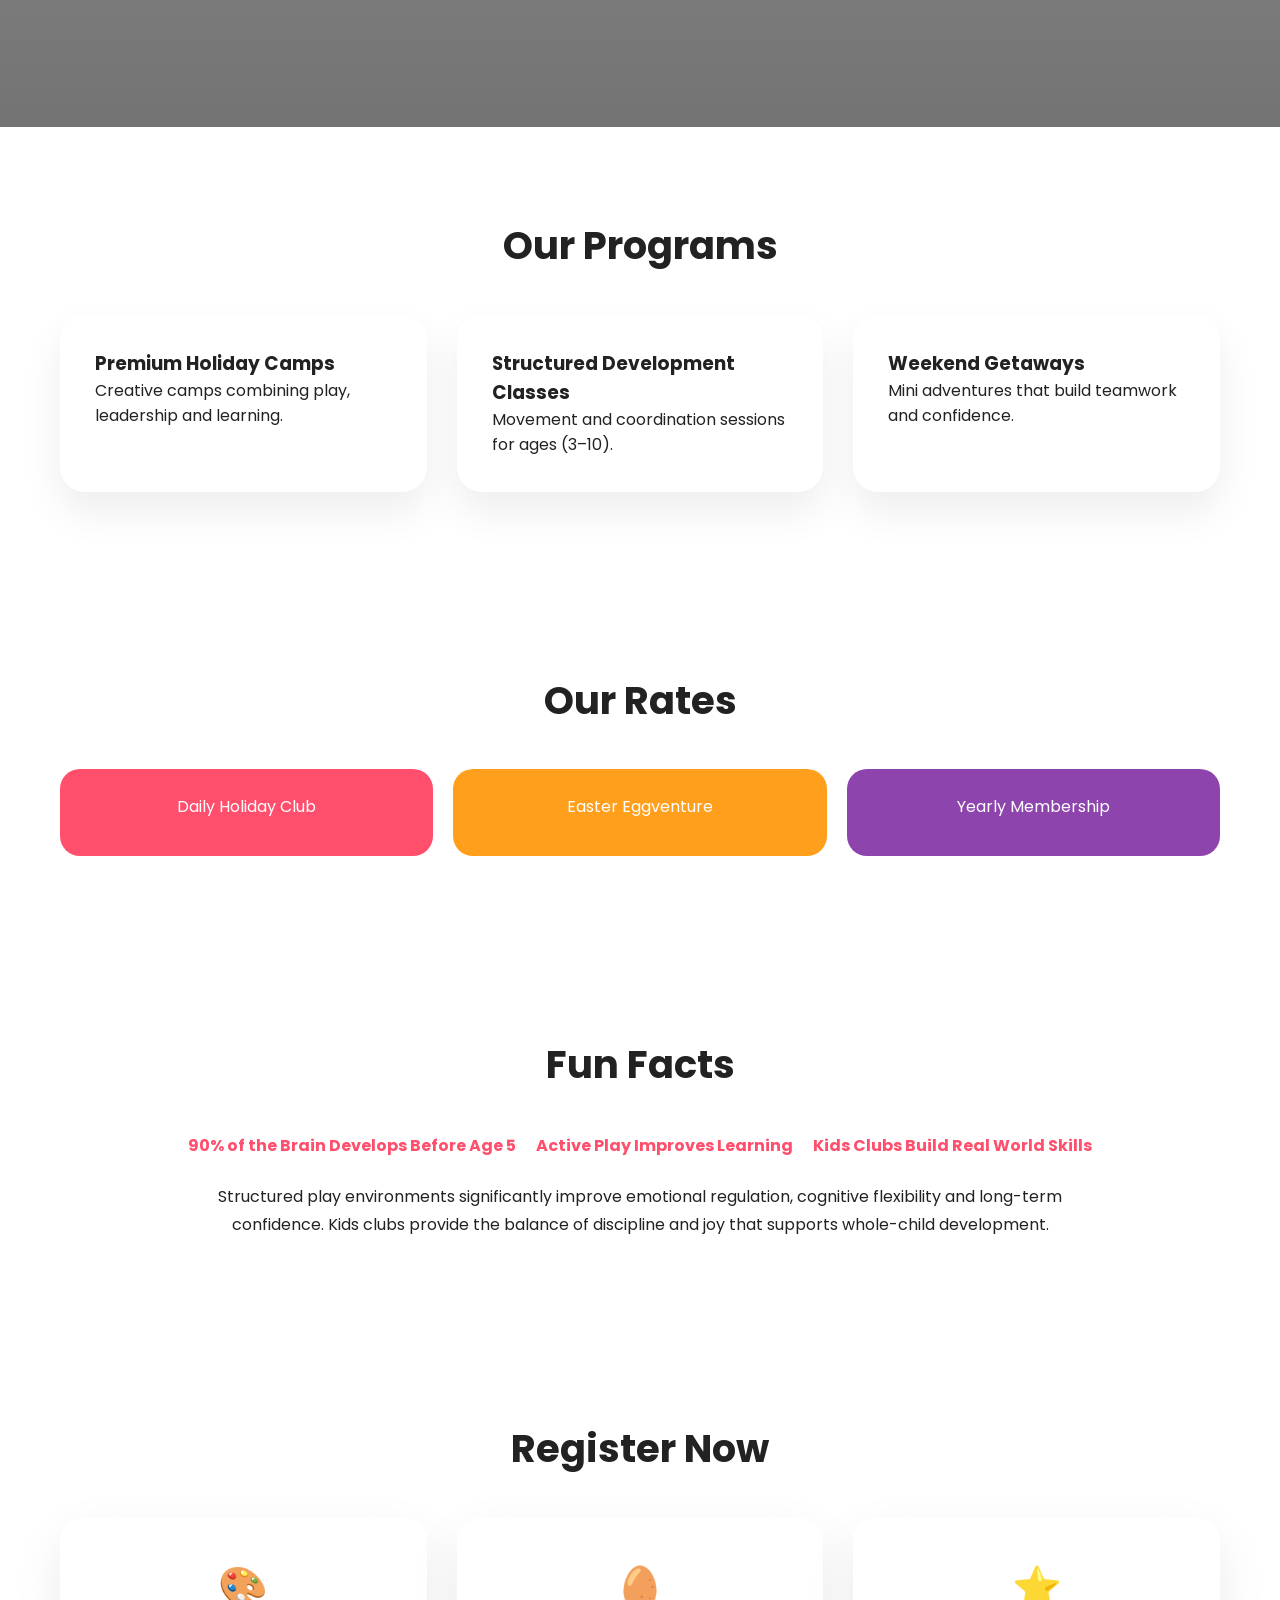
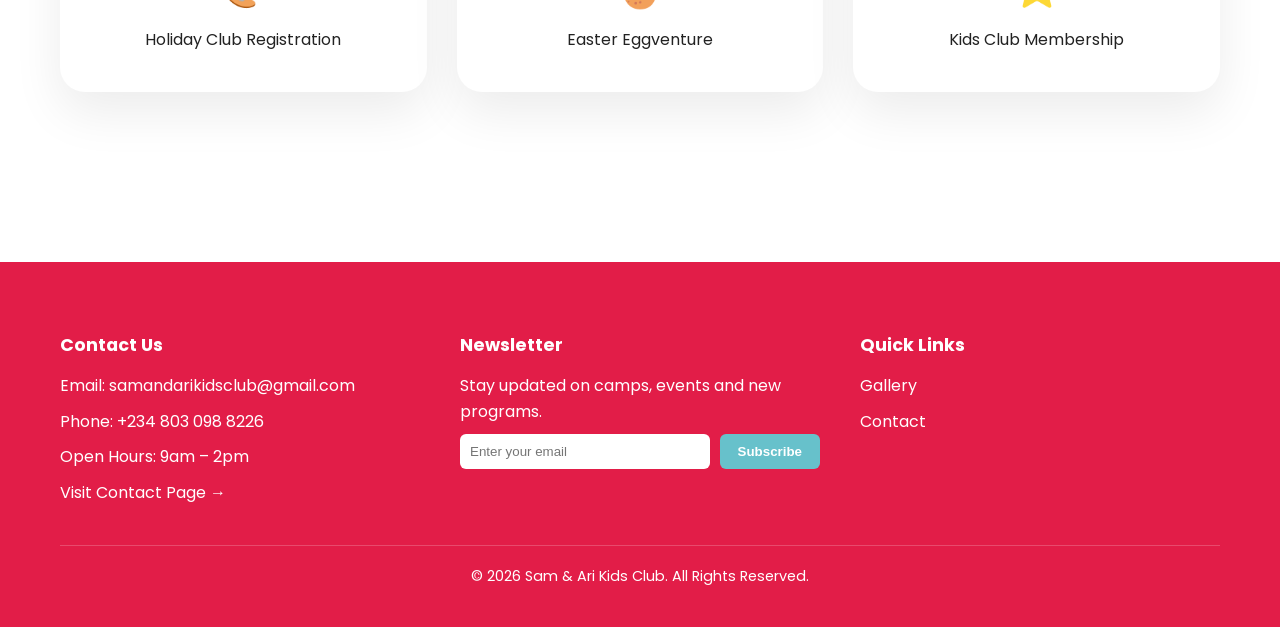
==== commit 9a876791: "Update index.html" ====
--- a/index.html
+++ b/index.html
@@ -617,23 +617,6 @@
 
 </a>
 
-<p style="margin-top:20px;font-size:0.95rem;line-height:1.6;">
-
-The fun doesn’t stop there!  
-Register your child for our Holiday Club this April for more fun and exciting activities.
-
-Daily rate: <strong>₦85,000</strong>
-  
-</p>
-
-<a href="https://docs.google.com/forms/d/e/1FAIpQLSf5_7R_j3MMQvM_9AF2diilgav6Gto3rfJwRawWioQtFELdag/viewform"
-target="_blank"
-class="holidaypopup-btn">
-
-Register for Holiday Club
-
-</a>
-
 </div>
 
 </div>
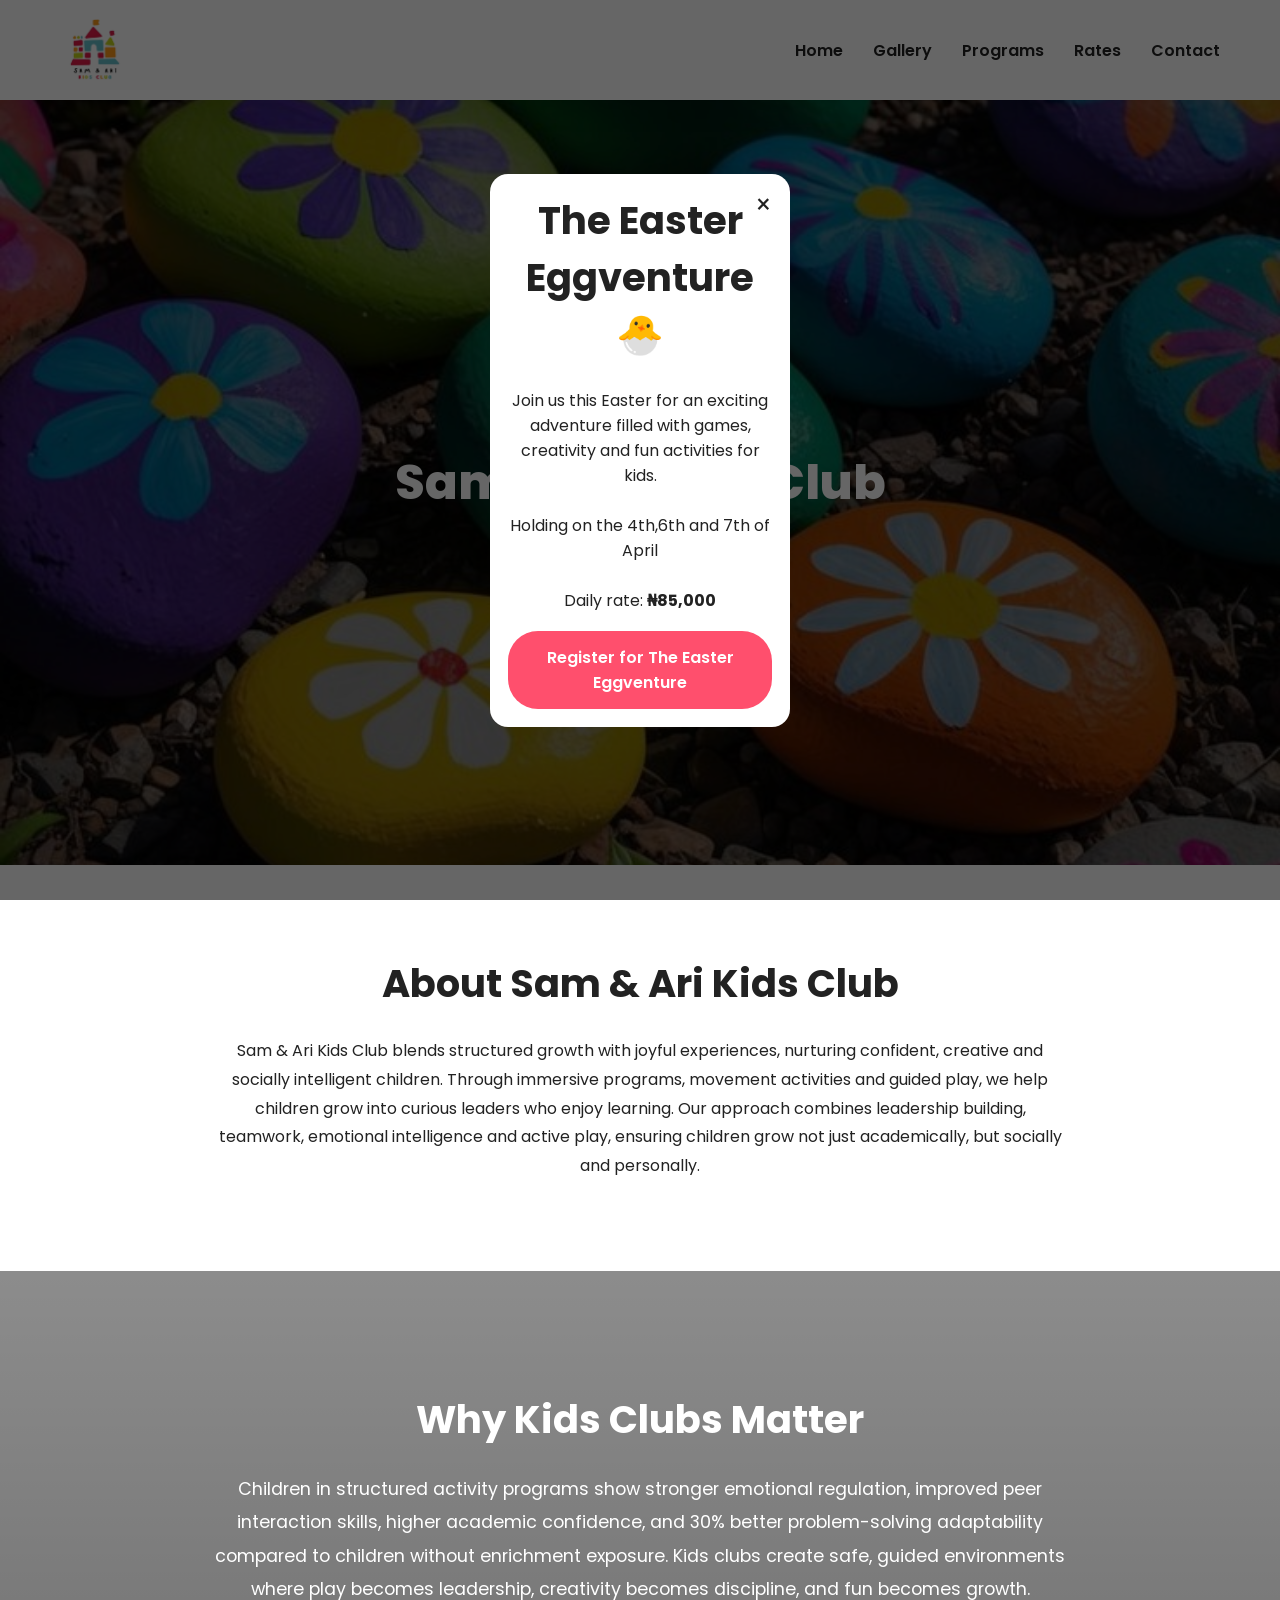
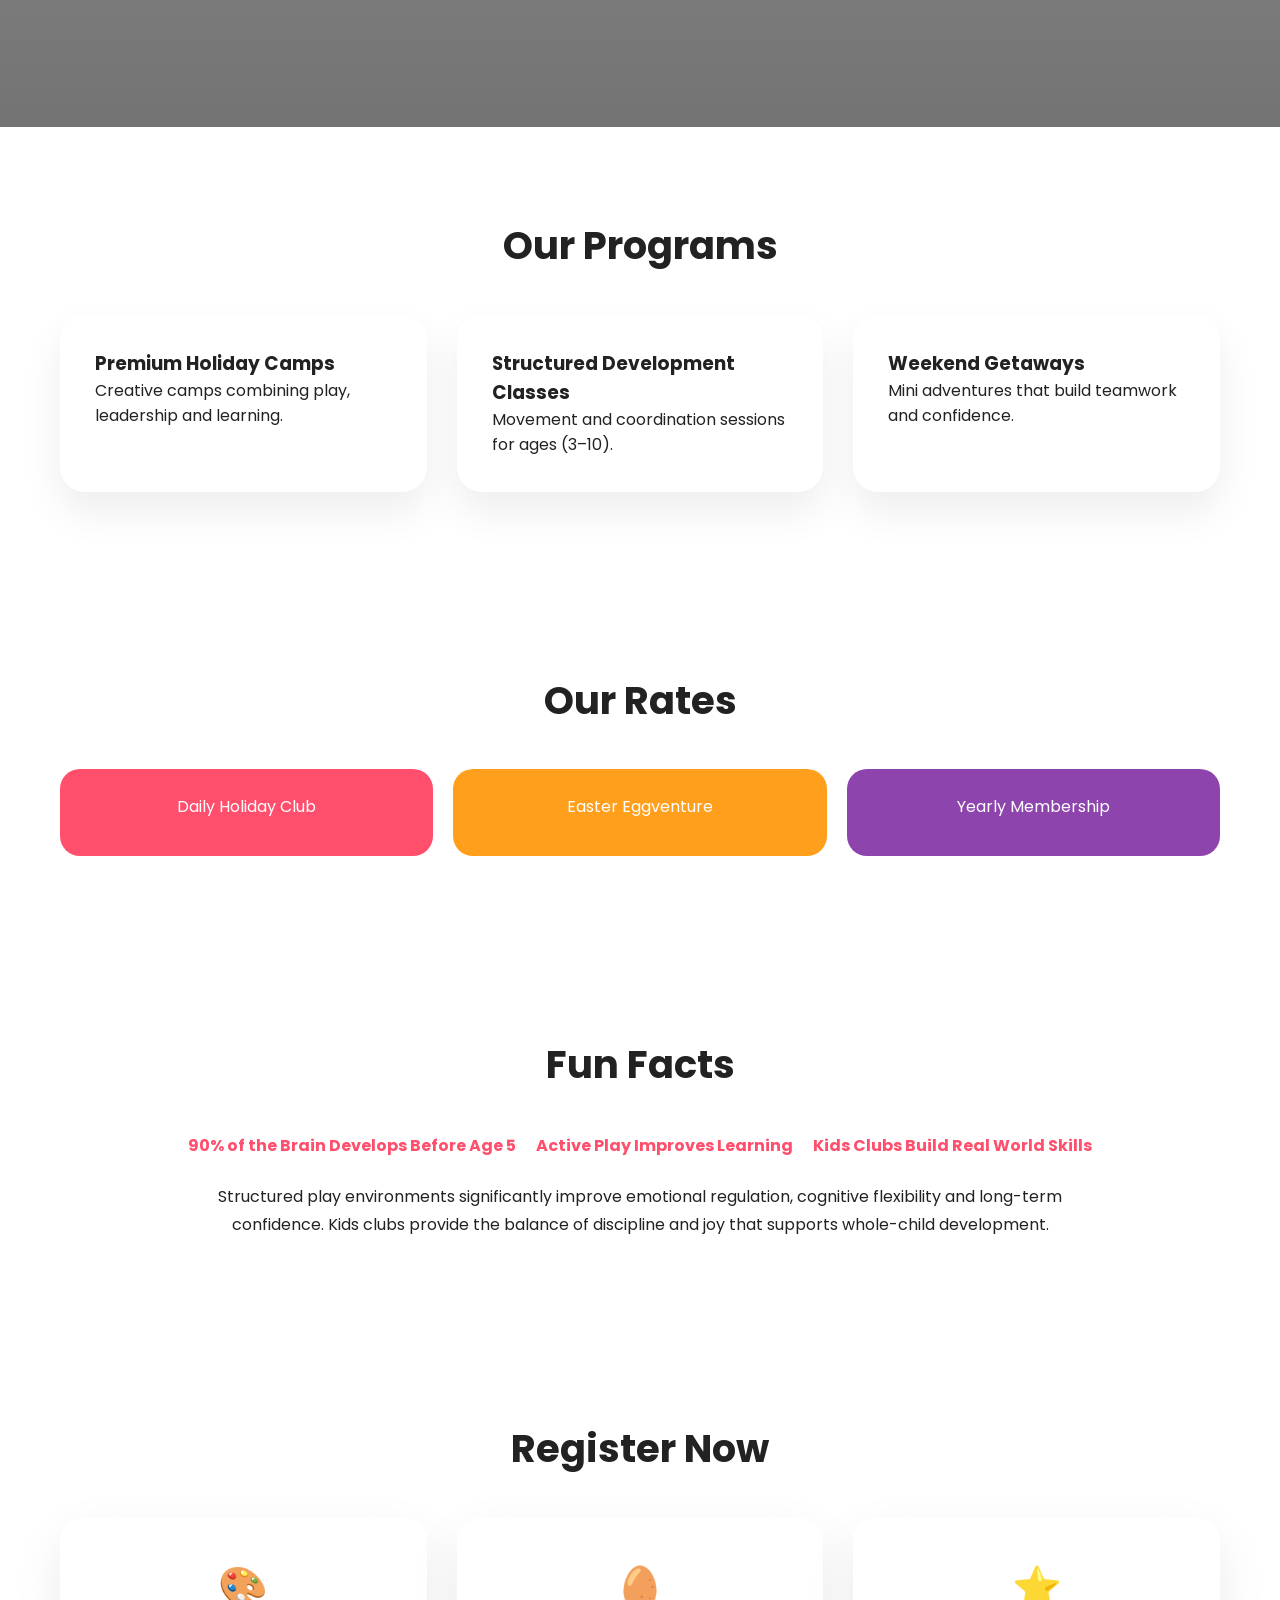
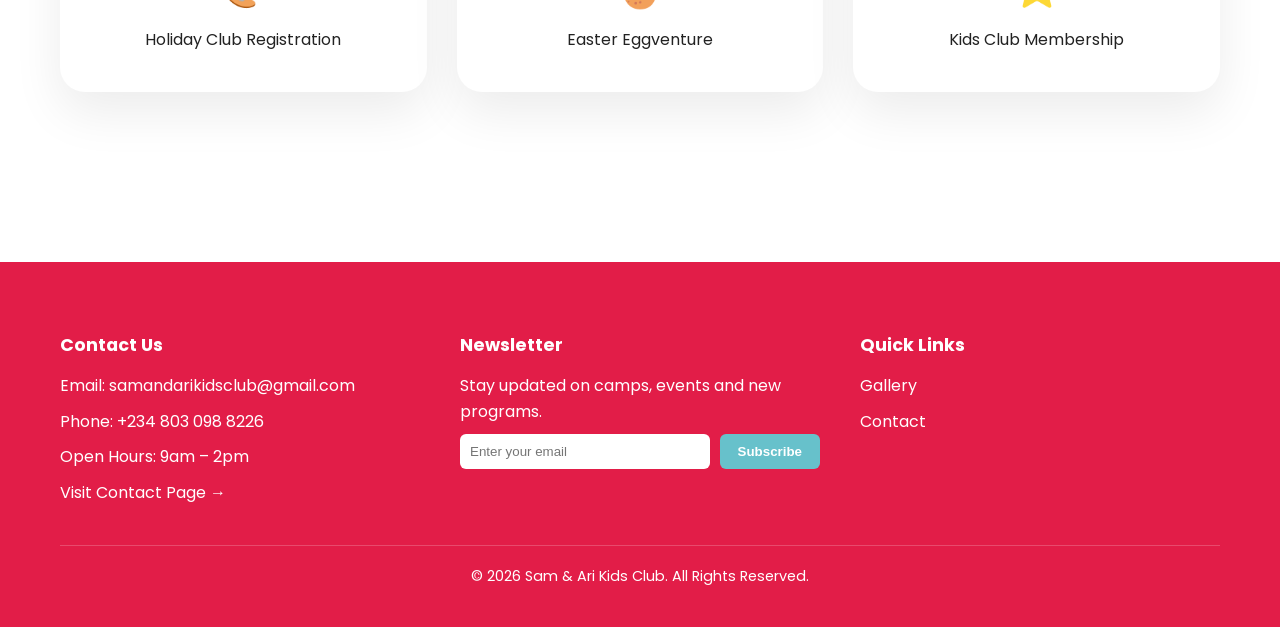
==== commit cf46fbe8: "Update index.html" ====
--- a/index.html
+++ b/index.html
@@ -604,7 +604,10 @@
 
 <br><br>
 
-Easter Saturday & Easter Monday  
+Holding on the 4th,6th and 7th of April
+
+<br><br>
+  
 Daily rate: <strong>₦85,000</strong>
 
 </p>
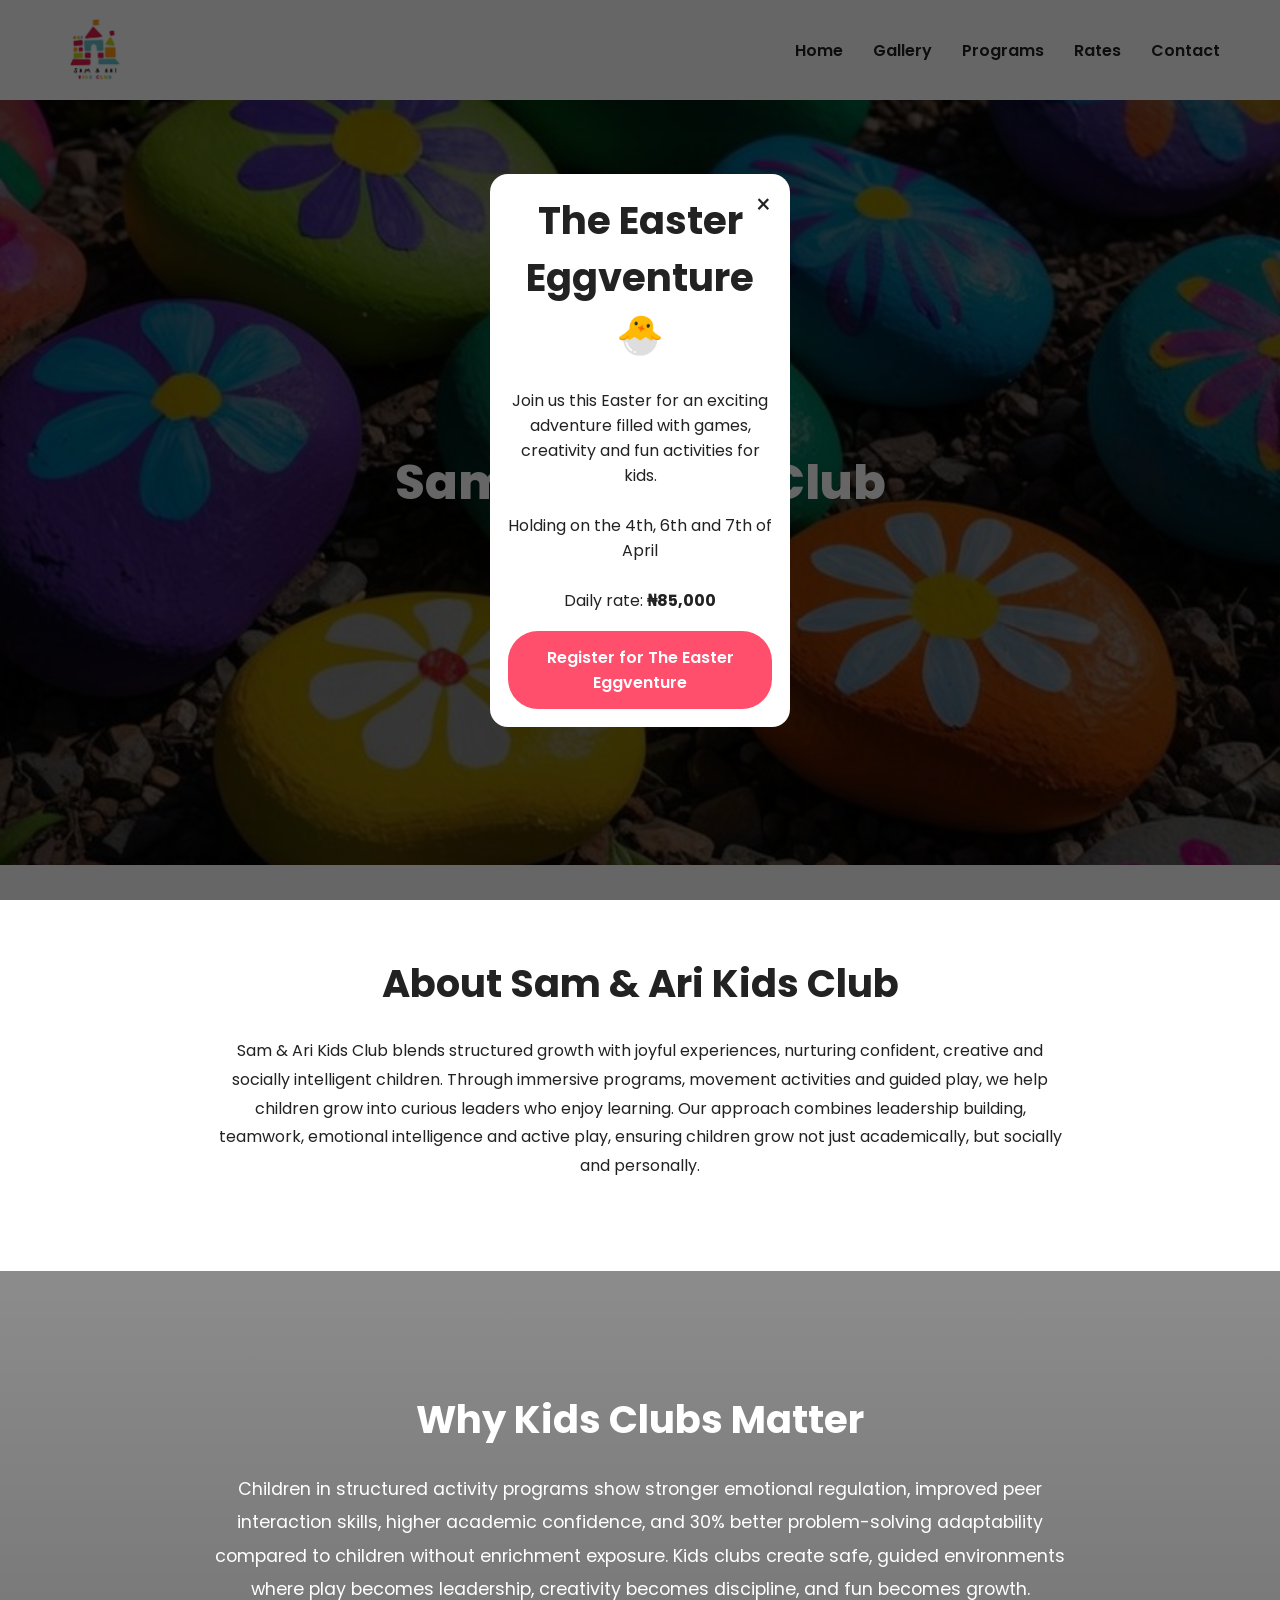
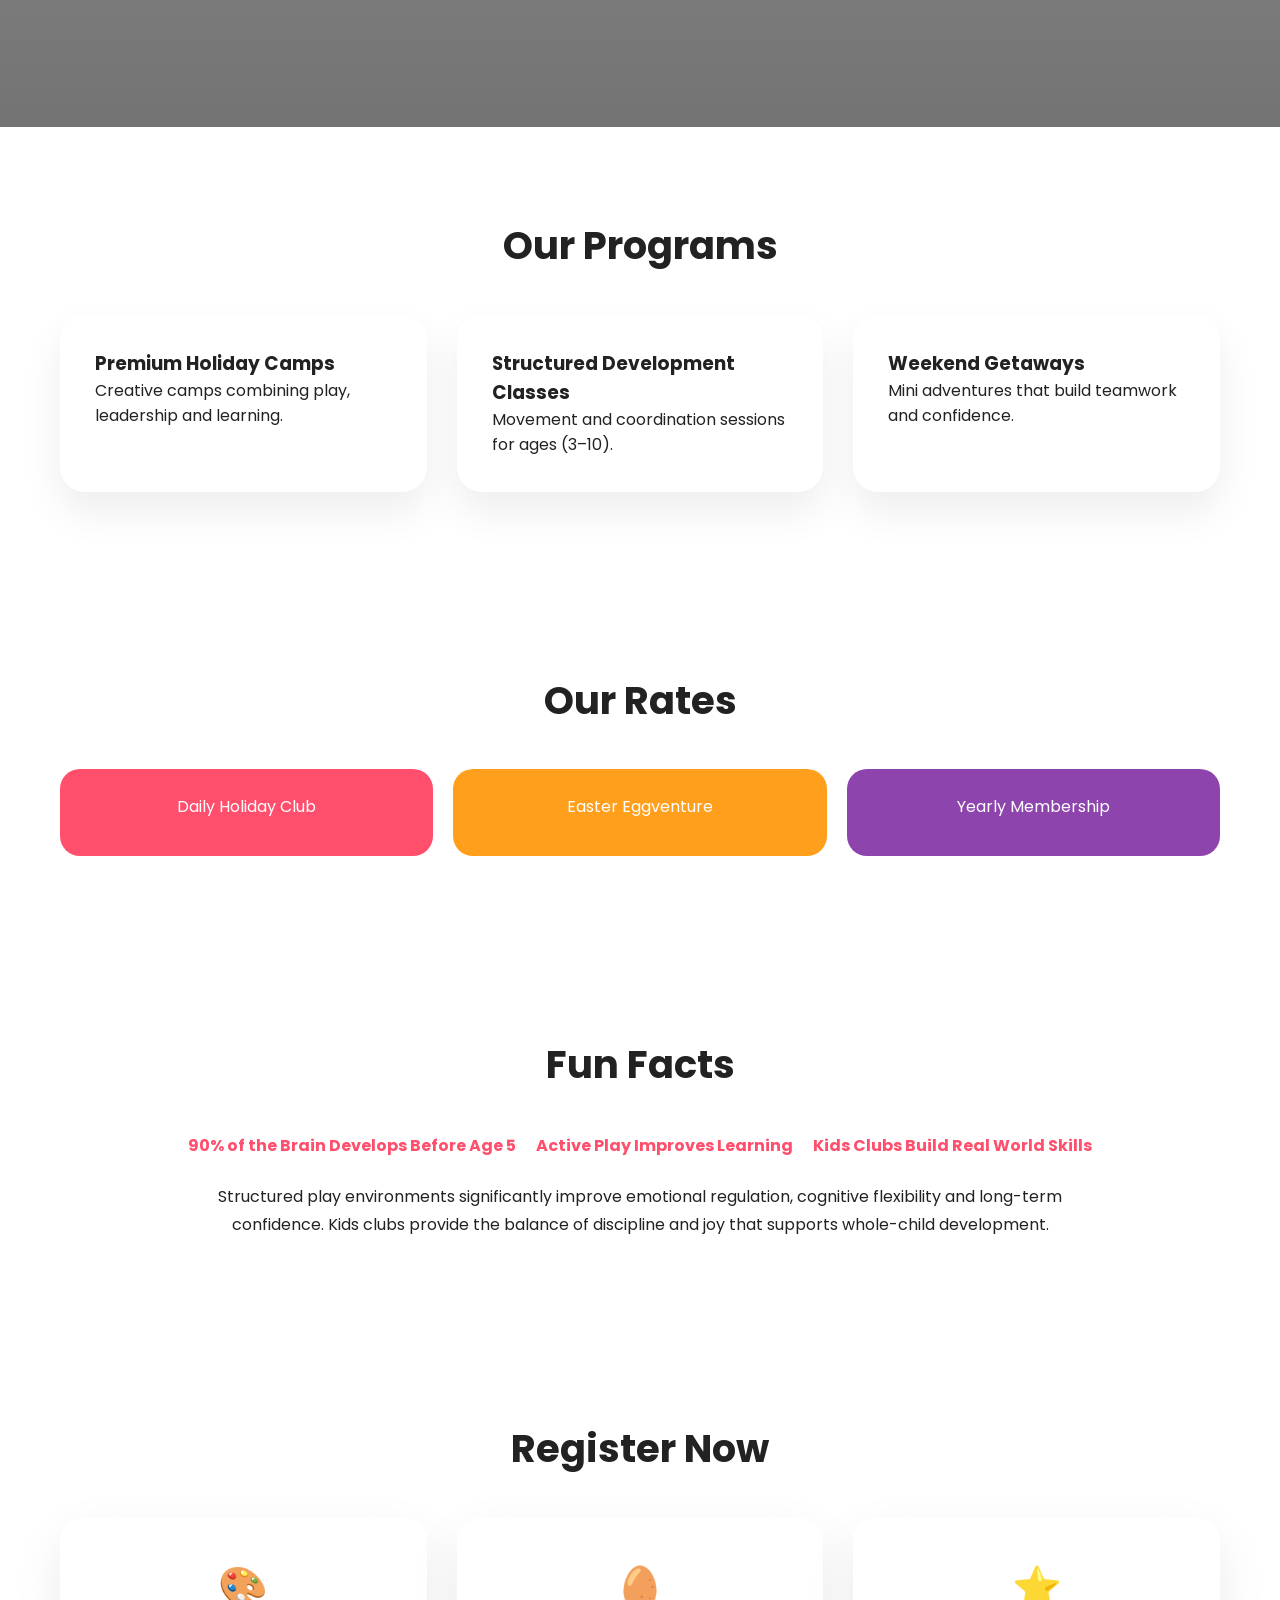
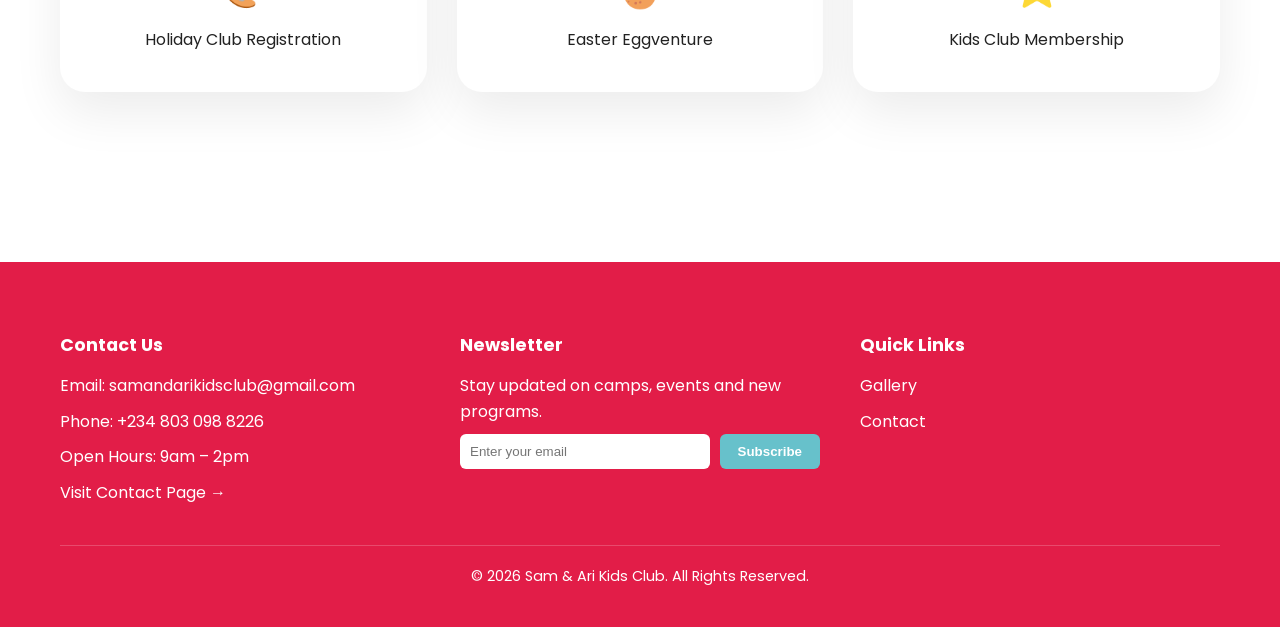
==== commit 326fb513: "Update index.html" ====
--- a/index.html
+++ b/index.html
@@ -604,7 +604,8 @@
 
 <br><br>
 
-Holding on the 4th,6th and 7th of April
+Holding on the
+4th, 6th and 7th of April
 
 <br><br>
   
